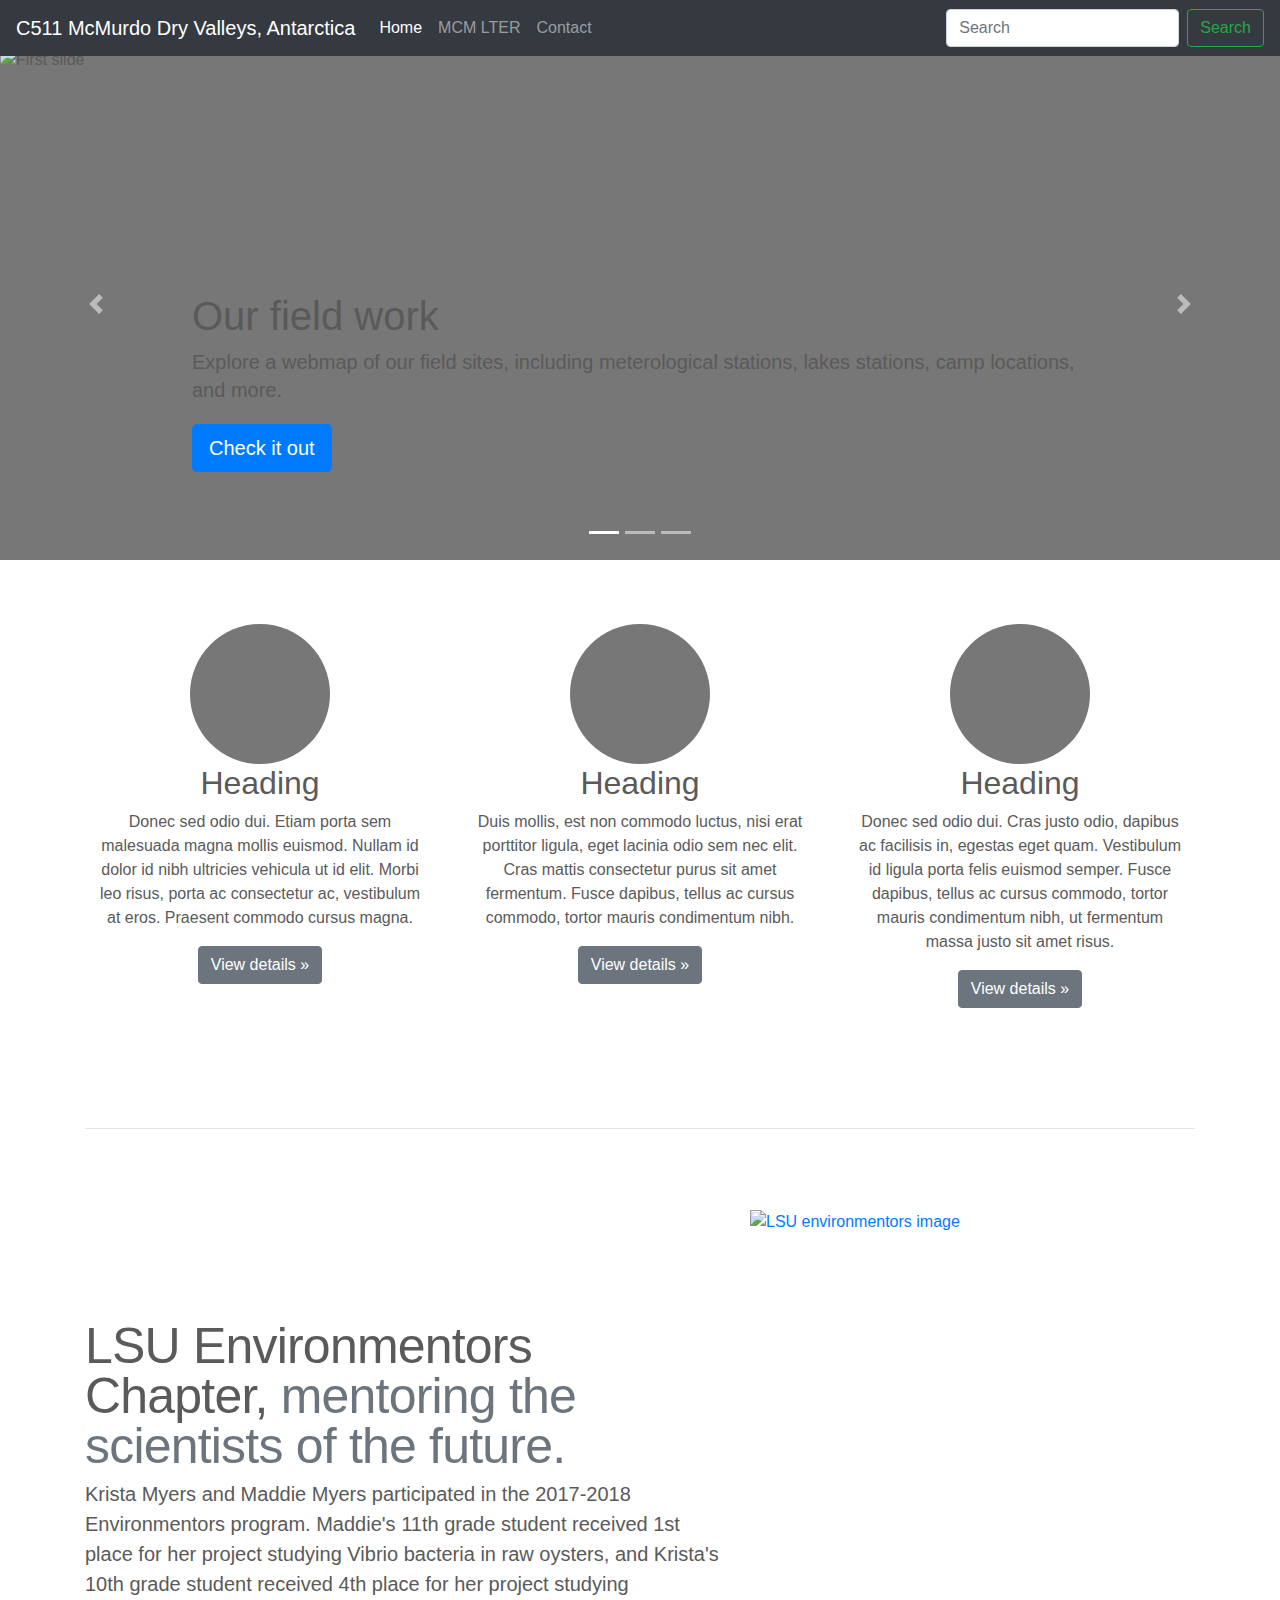
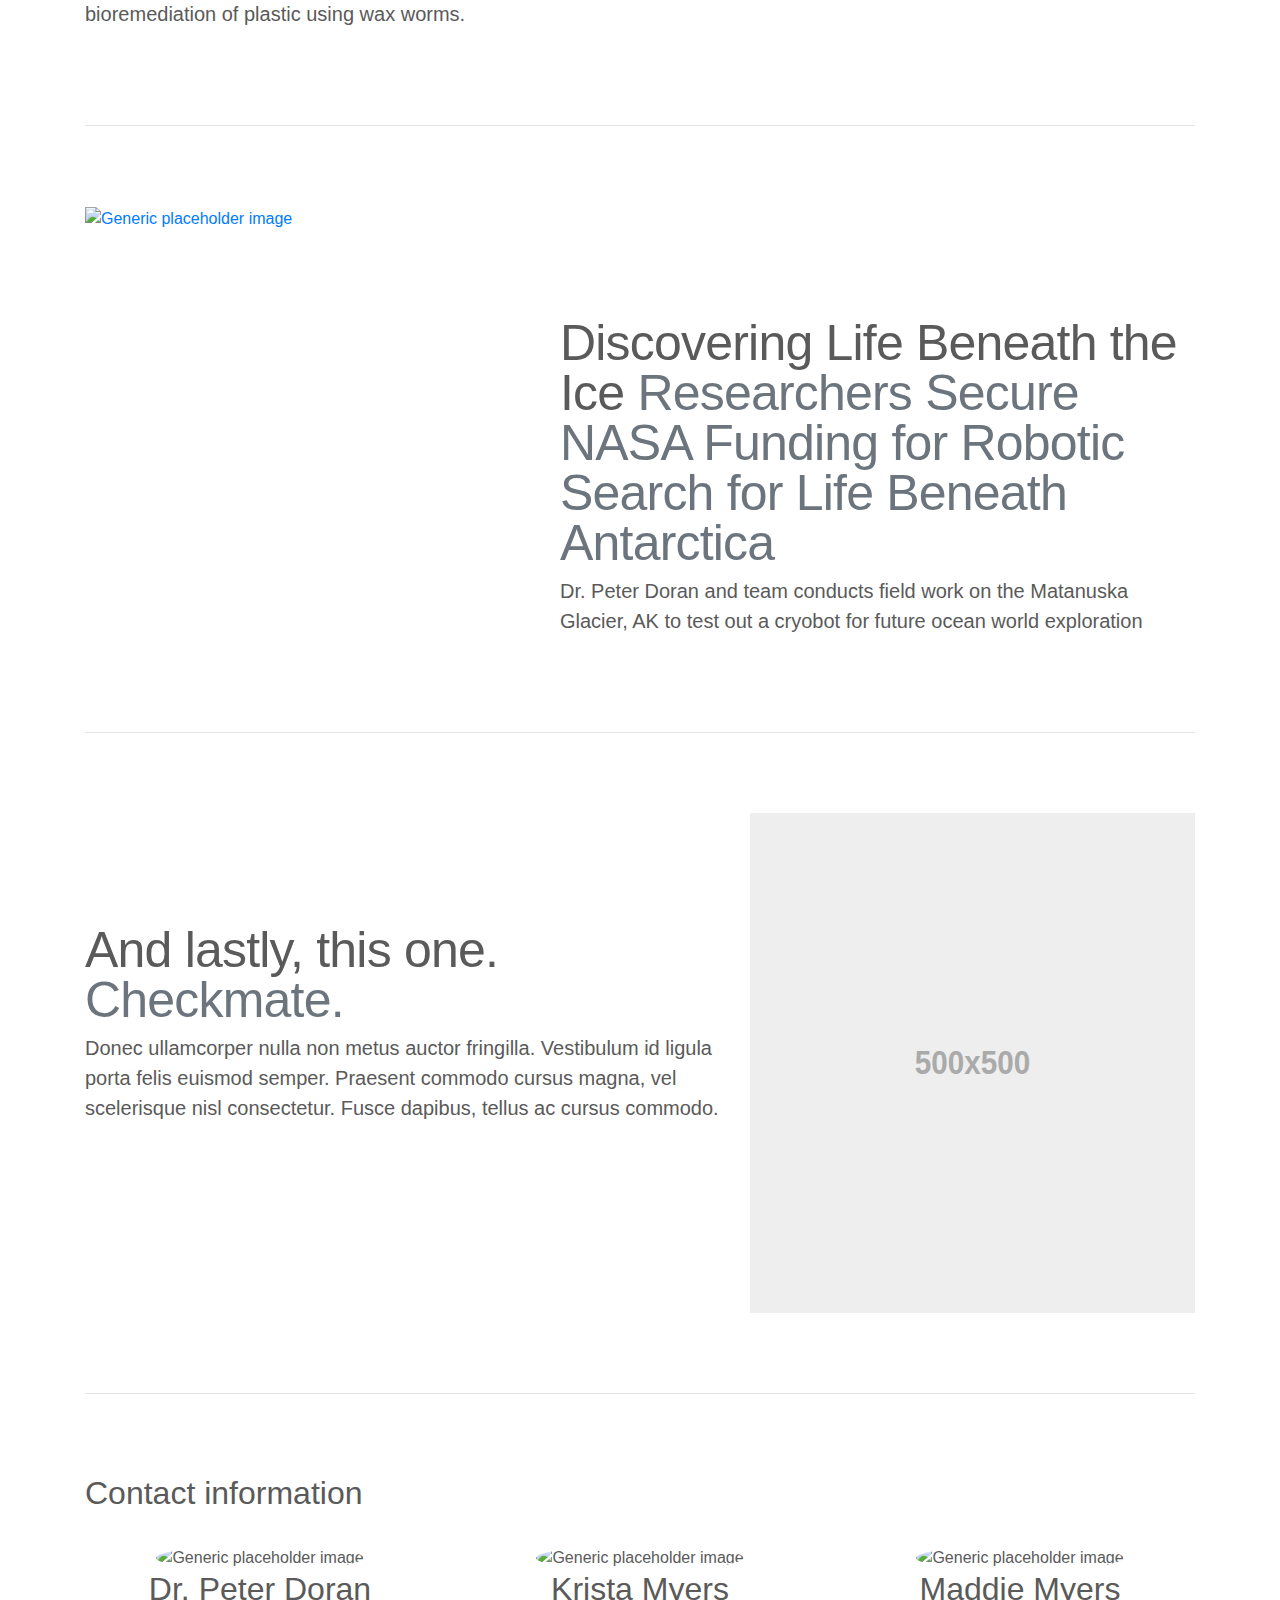
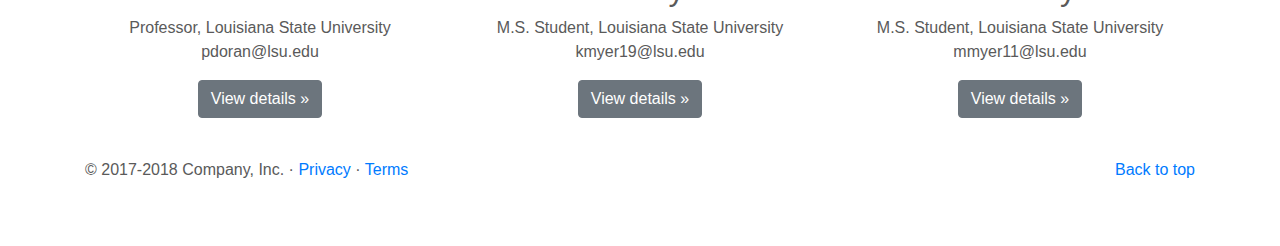
==== C511/index.html @ ae6374f0 "Update" ====
<!doctype html>
<html lang="en">
  <head>
    <meta charset="utf-8">
    <meta name="viewport" content="width=device-width, initial-scale=1, shrink-to-fit=no">
    <meta name="description" content="">
    <meta name="author" content="">



    <title>C511 MCM LTER</title>

    <!-- Bootstrap core CSS -->
    <link href="bootstrap.min.css" rel="stylesheet">

    <!-- Custom styles for this template -->
    <link href="carousel.css" rel="stylesheet">
  </head>
  <body>


    <header>
      <nav class="navbar navbar-expand-md navbar-dark fixed-top bg-dark">
        <a class="navbar-brand" href="#">C511 McMurdo Dry Valleys, Antarctica</a>
        <button class="navbar-toggler" type="button" data-toggle="collapse" data-target="#navbarCollapse" aria-controls="navbarCollapse" aria-expanded="false" aria-label="Toggle navigation">
          <span class="navbar-toggler-icon"></span>
        </button>
        <div class="collapse navbar-collapse" id="navbarCollapse">
          <ul class="navbar-nav mr-auto">
            <li class="nav-item active">
              <a class="nav-link" href="https://kristafmyers.github.io/C511/index.html">Home <span class="sr-only">(current)</span></a>
            </li>
            <li class="nav-item">
              <a class="nav-link" href="https://www.mcmlter.org/">MCM LTER</a>
            </li>
            <li class="nav-item">
              <a class="nav-link" href="#Contact">Contact</a>
            </li>
          </ul>
          <form class="form-inline mt-2 mt-md-0">
            <input class="form-control mr-sm-2" type="text" placeholder="Search" aria-label="Search">
            <button class="btn btn-outline-success my-2 my-sm-0" type="submit">Search</button>
          </form>
        </div>
      </nav>
    </header>

    <main role="main">

      <div id="myCarousel" class="carousel slide" data-ride="carousel">
        <ol class="carousel-indicators">
          <li data-target="#myCarousel" data-slide-to="0" class="active"></li>
          <li data-target="#myCarousel" data-slide-to="1"></li>
          <li data-target="#myCarousel" data-slide-to="2"></li>
        </ol>
        <div class="carousel-inner">
          <div class="carousel-item active">
            <img class="first-slide" src="https://c1.staticflickr.com/1/863/40966883624_79aece34a9_b.jpg" alt="First slide">
            <div class="container">
              <div class="carousel-caption text-left">
                <h1 class="black-text">Our field work</h1>
                <p class="black-text">Explore a webmap of our field sites, including meterological stations, lakes stations, camp locations, and more.</p>
                <p><a class="btn btn-lg btn-primary" href="https://kristafmyers.github.io/C511/webmap.html" role="button">Check it out</a></p>
              </div>
            </div>
          </div>
          <!--<div class="carousel-item">
            <img class="second-slide" src="http://www.lsu.edu/science/news_events/news-events-photos/VALKYRIEFieldTeam__750x490.jpg" alt="Second slide">
            <div class="container">
              <div class="carousel-caption">
                <h1>Discovering Life Beneath the Ice</h1>
                <p>Researchers Secure NASA Funding for Robotic Search for Life Beneath Antarctica</p>
                <p><a class="btn btn-lg btn-primary" href="http://www.lsu.edu/science/news_events/cos-news-events/SPINDLE.php" role="button">Learn more</a></p>
              </div>
            </div>
          </div>-->
          <!--<div class="carousel-item">
            <img class="third-slide" src="[data-uri]" alt="Third slide">
            <div class="container">
              <div class="carousel-caption text-right">
                <h1>One more for good measure.</h1>
                <p>Cras justo odio, dapibus ac facilisis in, egestas eget quam. Donec id elit non mi porta gravida at eget metus. Nullam id dolor id nibh ultricies vehicula ut id elit.</p>
                <p><a class="btn btn-lg btn-primary" href="#" role="button">Browse gallery</a></p>
              </div>
            </div>
          </div>-->
        </div>
        <a class="carousel-control-prev" href="#myCarousel" role="button" data-slide="prev">
          <span class="carousel-control-prev-icon" aria-hidden="true"></span>
          <span class="sr-only">Previous</span>
        </a>
        <a class="carousel-control-next" href="#myCarousel" role="button" data-slide="next">
          <span class="carousel-control-next-icon" aria-hidden="true"></span>
          <span class="sr-only">Next</span>
        </a>
      </div>


      <!-- Marketing messaging and featurettes
      ================================================== -->
      <!-- Wrap the rest of the page in another container to center all the content. -->

      <div class="container marketing">

        <!-- Three columns of text below the carousel -->
        <div class="row">
          <div class="col-lg-4">
            <img class="rounded-circle" src="[data-uri]" alt="Generic placeholder image" width="140" height="140">
            <h2>Heading</h2>
            <p>Donec sed odio dui. Etiam porta sem malesuada magna mollis euismod. Nullam id dolor id nibh ultricies vehicula ut id elit. Morbi leo risus, porta ac consectetur ac, vestibulum at eros. Praesent commodo cursus magna.</p>
            <p><a class="btn btn-secondary" href="#" role="button">View details &raquo;</a></p>
          </div><!-- /.col-lg-4 -->
          <div class="col-lg-4">
            <img class="rounded-circle" src="[data-uri]" alt="Generic placeholder image" width="140" height="140">
            <h2>Heading</h2>
            <p>Duis mollis, est non commodo luctus, nisi erat porttitor ligula, eget lacinia odio sem nec elit. Cras mattis consectetur purus sit amet fermentum. Fusce dapibus, tellus ac cursus commodo, tortor mauris condimentum nibh.</p>
            <p><a class="btn btn-secondary" href="#" role="button">View details &raquo;</a></p>
          </div><!-- /.col-lg-4 -->
          <div class="col-lg-4">
            <img class="rounded-circle" src="[data-uri]" alt="Generic placeholder image" width="140" height="140">
            <h2>Heading</h2>
            <p>Donec sed odio dui. Cras justo odio, dapibus ac facilisis in, egestas eget quam. Vestibulum id ligula porta felis euismod semper. Fusce dapibus, tellus ac cursus commodo, tortor mauris condimentum nibh, ut fermentum massa justo sit amet risus.</p>
            <p><a class="btn btn-secondary" href="#" role="button">View details &raquo;</a></p>
          </div><!-- /.col-lg-4 -->
        </div><!-- /.row -->


        <!-- START THE FEATURETTES -->

        <hr class="featurette-divider">

        <div class="row featurette">
          <div class="col-md-7">
            <h2 class="featurette-heading">LSU Environmentors Chapter, <span class="text-muted">mentoring the scientists of the future.</span></h2>
            <p class="lead">Krista Myers and Maddie Myers participated in the 2017-2018 Environmentors program.  Maddie's 11th grade student received 1st place for her project studying Vibrio bacteria in raw oysters, and Krista's 10th grade student received 4th place for her project studying bioremediation of plastic using wax worms.</p>
          </div>
          <div class="col-md-5">
            <a href="http://environmentors.lsu.edu/">
            <img class="featurette-image img-fluid mx-auto"  src="https://c1.staticflickr.com/1/981/41675767661_27ab93e299.jpg"  alt="LSU environmentors image"></a>
          </div>
        </div>

        <hr class="featurette-divider">

        <div class="row featurette">
          <div class="col-md-7 order-md-2">
            <h2 class="featurette-heading">Discovering Life Beneath the Ice <span class="text-muted">Researchers Secure NASA Funding for Robotic Search for Life Beneath Antarctica</span></h2>
            <p class="lead">Dr. Peter Doran and team conducts field work on the Matanuska Glacier, AK to test out a cryobot for future ocean world exploration</p>
          </div>
          <div class="col-md-5 order-md-1">
            <a href="http://www.lsu.edu/science/news_events/cos-news-events/SPINDLE.php">
            <img class="featurette-image img-fluid mx-auto" src="http://www.lsu.edu/science/news_events/news-events-photos/VALKYRIEFieldTeam__750x490.jpg" alt="Generic placeholder image"></a>
          </div>
        </div>

        <hr class="featurette-divider">

        <div class="row featurette">
          <div class="col-md-7">
            <h2 class="featurette-heading">And lastly, this one. <span class="text-muted">Checkmate.</span></h2>
            <p class="lead">Donec ullamcorper nulla non metus auctor fringilla. Vestibulum id ligula porta felis euismod semper. Praesent commodo cursus magna, vel scelerisque nisl consectetur. Fusce dapibus, tellus ac cursus commodo.</p>
          </div>
          <div class="col-md-5">
            <img class="featurette-image img-fluid mx-auto" data-src="holder.js/500x500/auto" alt="Generic placeholder image">
          </div>
        </div>

        <hr class="featurette-divider">

        <!-- /END THE FEATURETTES -->

<!-- contact info in centered circle format-->
<!-- linked to "Contact" in menu bar-->

      <div id="Contact">
        <h2>Contact information</h2><br>
      </div>

      <div class="row">
        <div class="col-lg-4">
          <img class="rounded-circle" src="https://pbs.twimg.com/profile_images/740181404533678080/R1sA5hxJ.jpg" alt="Generic placeholder image" width="140" height="140">
          <h2>Dr. Peter Doran</h2>
          <p>Professor, Louisiana State University <br>pdoran@lsu.edu</p>
          <p><a class="btn btn-secondary" href="https://www.lsu.edu/science/geology/people/faculty/doran.php" role="button">View details &raquo;</a></p>
        </div><!-- /.col-lg-4 -->
        <div class="col-lg-4">
          <img class="rounded-circle" src="https://www.mcmlter.org/sites/default/files/styles/medium/public/Krista%20Myers.jpg?itok=2DiXS1zj" alt="Generic placeholder image" width="140" height="140">
          <h2>Krista Myers</h2>
          <p>M.S. Student, Louisiana State University <br>kmyer19@lsu.edu</p>
          <p><a class="btn btn-secondary" href="https://www.mcmlter.org/people/krista-myers" role="button">View details &raquo;</a></p>
        </div><!-- /.col-lg-4 -->
        <div class="col-lg-4">
          <img class="rounded-circle" src="https://www.mcmlter.org/sites/default/files/styles/medium/public/maddie-meyers.jpg?itok=KJkSXu7w" alt="Generic placeholder image" width="140" height="140">
          <h2>Maddie Myers</h2>
          <p>M.S. Student, Louisiana State University <br>mmyer11@lsu.edu</p>
          <p><a class="btn btn-secondary" href="https://www.mcmlter.org/people/maddie-meyers" role="button">View details &raquo;</a></p>
        </div><!-- /.col-lg-4 -->
      </div><!-- /.row -->

  </div><!-- /.container -->



      <!-- FOOTER -->
      <footer class="container">
        <p class="float-right"><a href="#">Back to top</a></p>
        <p>&copy; 2017-2018 Company, Inc. &middot; <a href="#">Privacy</a> &middot; <a href="#">Terms</a></p>
      </footer>
    </main>

    <!-- Bootstrap core JavaScript
    ================================================== -->
    <!-- Placed at the end of the document so the pages load faster -->
    <script src="https://code.jquery.com/jquery-3.2.1.slim.min.js" integrity="sha384-KJ3o2DKtIkvYIK3UENzmM7KCkRr/rE9/Qpg6aAZGJwFDMVNA/GpGFF93hXpG5KkN" crossorigin="anonymous"></script>
    <script>window.jQuery || document.write('<script src="../../../../assets/js/vendor/jquery-slim.min.js"><\/script>')</script>
    <script src="popper.min.js"></script>
    <script src="bootstrap.min.js"></script>
    <!-- Just to make our placeholder images work. Don't actually copy the next line! -->
    <script src="holder.min.js"></script>
  </body>
</html>
---- C511/carousel.css ----
/* GLOBAL STYLES
-------------------------------------------------- */
/* Padding below the footer and lighter body text */

body {
  padding-top: 3rem;
  padding-bottom: 3rem;
  color: #5a5a5a;
}


/* CUSTOMIZE THE CAROUSEL
-------------------------------------------------- */

/* Carousel base class */
.carousel {
  margin-bottom: 4rem;
}
/* Since positioning the image, we need to help out the caption */
.carousel-caption {
  bottom: 3rem;
  z-index: 10;
}

/* Declare heights because of positioning of img element */
.carousel-item {
  height: 32rem;
  background-color: #777;
}
.carousel-item > img {
  position: absolute;
  top: 0;
  left: 0;
  min-width: 100%;
  height: 32rem;
}


/* MARKETING CONTENT
-------------------------------------------------- */

/* Center align the text within the three columns below the carousel */
.marketing .col-lg-4 {
  margin-bottom: 1.5rem;
  text-align: center;
}
.marketing h2 {
  font-weight: 400;
}
.marketing .col-lg-4 p {
  margin-right: .75rem;
  margin-left: .75rem;
}


/* Featurettes
------------------------- */

.featurette-divider {
  margin: 5rem 0; /* Space out the Bootstrap <hr> more */
}

/* Thin out the marketing headings */
.featurette-heading {
  font-weight: 300;
  line-height: 1;
  letter-spacing: -.05rem;
}


/* RESPONSIVE CSS
-------------------------------------------------- */

@media (min-width: 40em) {
  /* Bump up size of carousel content */
  .carousel-caption p {
    margin-bottom: 1.25rem;
    font-size: 1.25rem;
    line-height: 1.4;
  }

  .featurette-heading {
    font-size: 50px;
  }
}

@media (min-width: 62em) {
  .featurette-heading {
    margin-top: 7rem;
  }
}


.black-text
{
  color: #5a5a5a
}
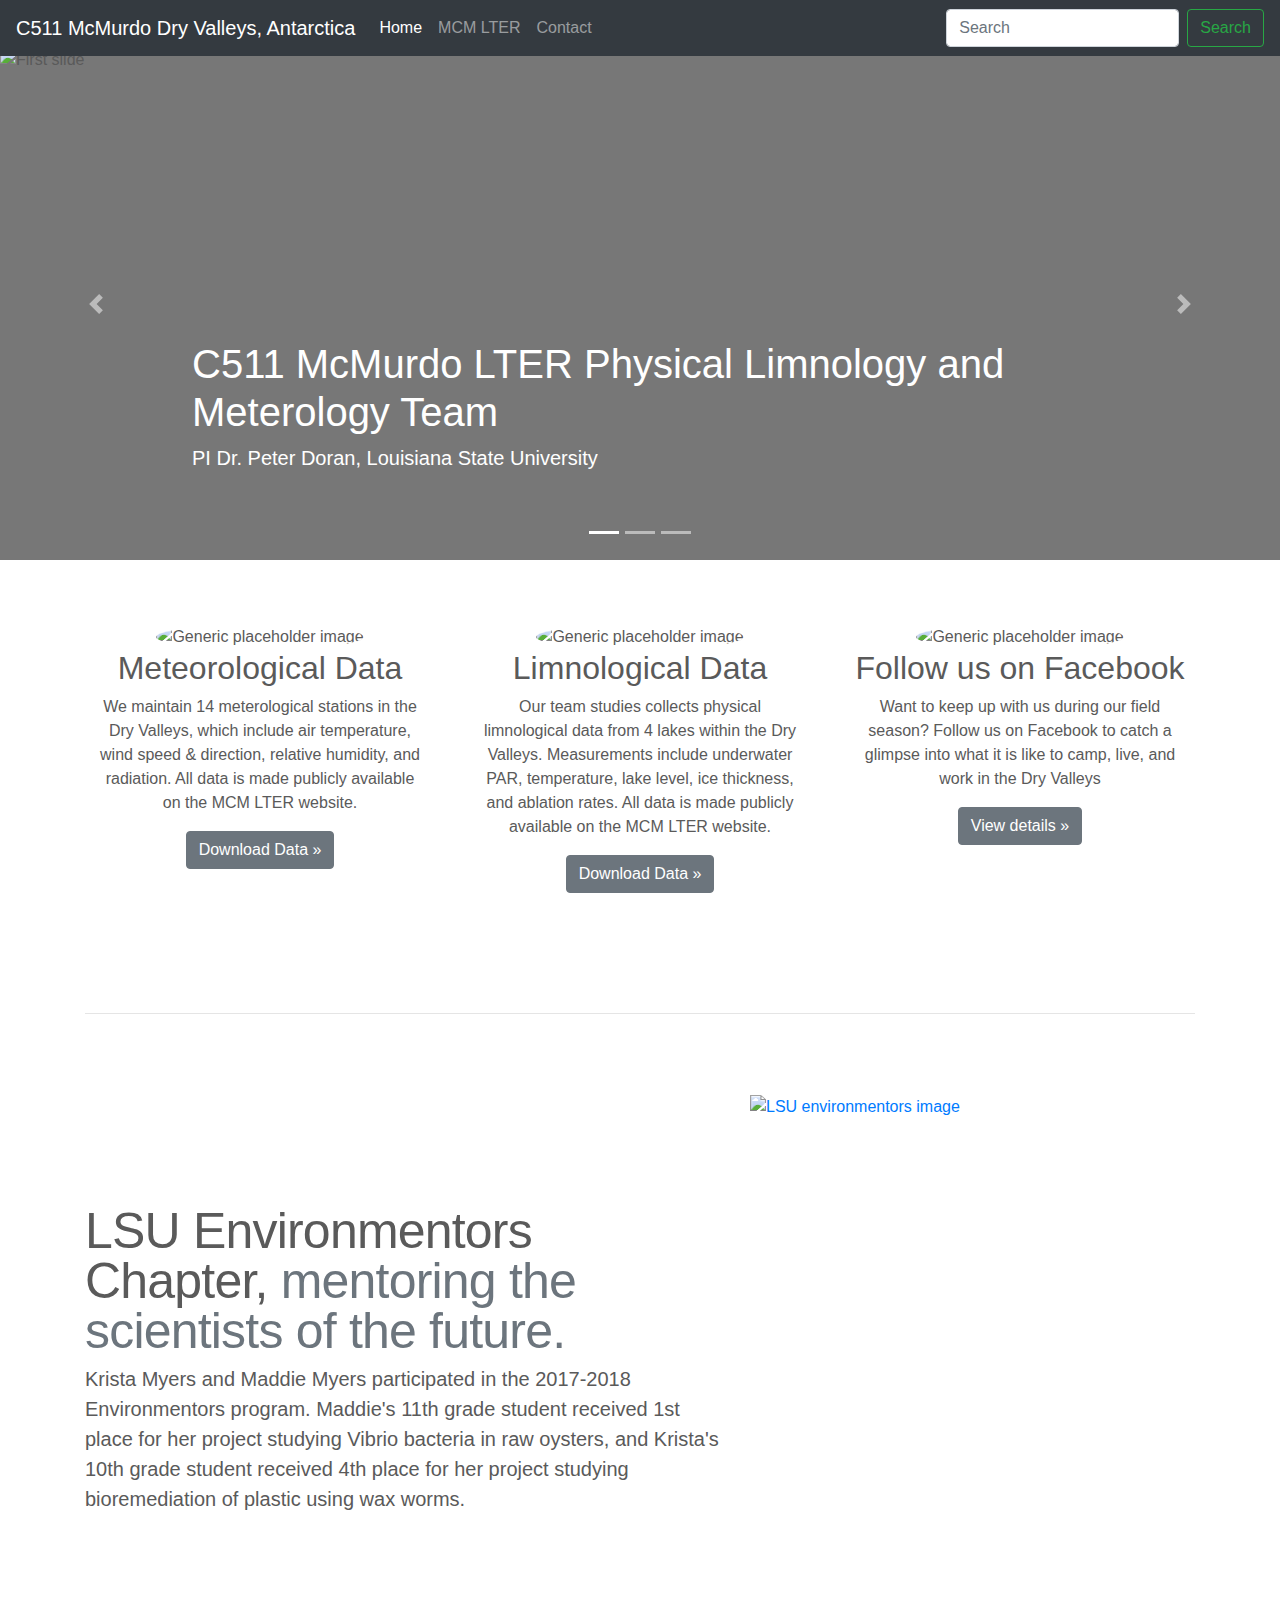
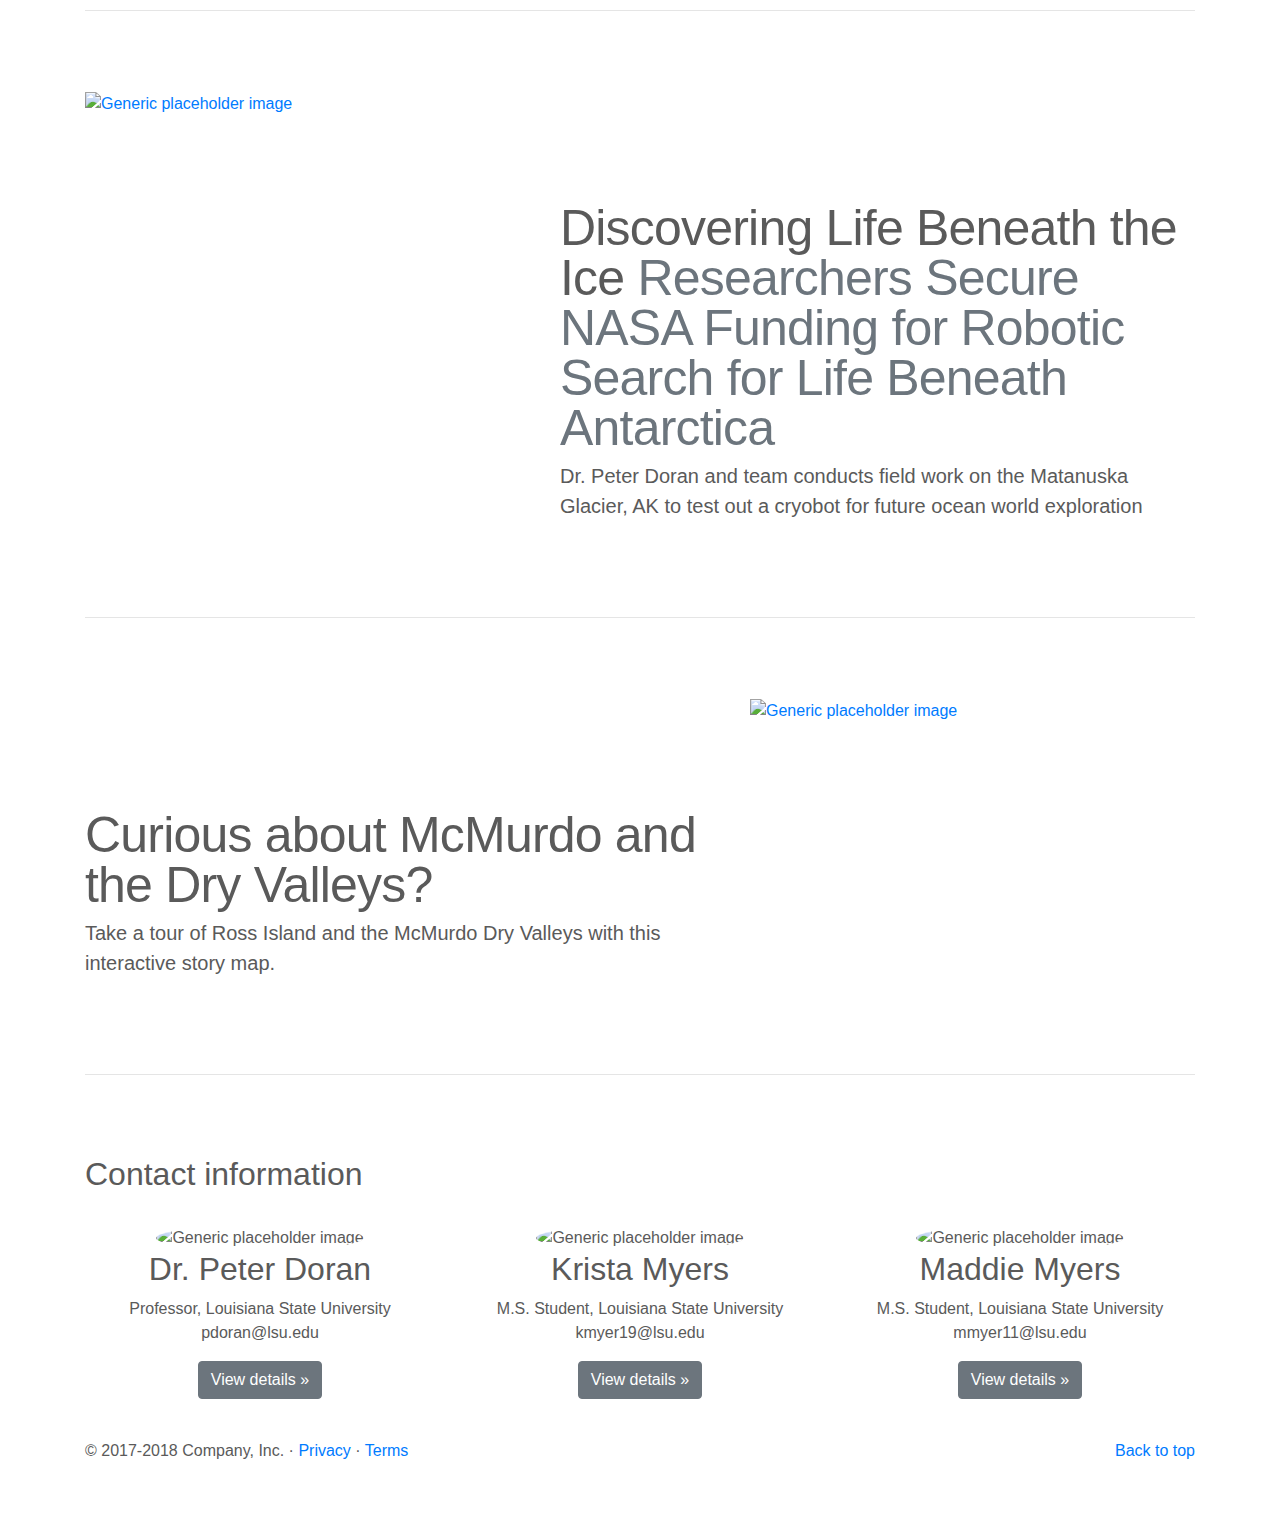
==== commit f562cd7c: "Updates" ====
--- a/C511/index.html
+++ b/C511/index.html
@@ -55,25 +55,26 @@
         </ol>
         <div class="carousel-inner">
           <div class="carousel-item active">
-            <img class="first-slide" src="https://c1.staticflickr.com/1/863/40966883624_79aece34a9_b.jpg" alt="First slide">
+            <img class="first-slide" src="https://scontent-dfw5-1.xx.fbcdn.net/v/t31.0-8/22538702_348726705555173_7668016034576552200_o.jpg?_nc_cat=0&oh=abe62ceaa26c20c0beee5c9931f1097a&oe=5B98C976" alt="First slide">
             <div class="container">
               <div class="carousel-caption text-left">
-                <h1 class="black-text">Our field work</h1>
-                <p class="black-text">Explore a webmap of our field sites, including meterological stations, lakes stations, camp locations, and more.</p>
+                <h1>C511 McMurdo LTER Physical Limnology and Meterology Team</h1>
+                <p>PI Dr. Peter Doran, Louisiana State University</p>
+              </div>
+            </div>
+          </div>
+
+
+          <div class="carousel-item">
+            <img class="second-slide" src="https://c1.staticflickr.com/1/863/40966883624_79aece34a9_b.jpg" alt="Second slide">
+            <div class="container">
+              <div class="carousel-caption text-right">
+                <h1 class="black-text">Where we work</h1>
+                <p class="black-text">Explore a webmap of our field sites,<br> including meterological stations, lakes stations, <br>camp locations, and more.</p>
                 <p><a class="btn btn-lg btn-primary" href="https://kristafmyers.github.io/C511/webmap.html" role="button">Check it out</a></p>
               </div>
             </div>
           </div>
-          <!--<div class="carousel-item">
-            <img class="second-slide" src="http://www.lsu.edu/science/news_events/news-events-photos/VALKYRIEFieldTeam__750x490.jpg" alt="Second slide">
-            <div class="container">
-              <div class="carousel-caption">
-                <h1>Discovering Life Beneath the Ice</h1>
-                <p>Researchers Secure NASA Funding for Robotic Search for Life Beneath Antarctica</p>
-                <p><a class="btn btn-lg btn-primary" href="http://www.lsu.edu/science/news_events/cos-news-events/SPINDLE.php" role="button">Learn more</a></p>
-              </div>
-            </div>
-          </div>-->
           <!--<div class="carousel-item">
             <img class="third-slide" src="[data-uri]" alt="Third slide">
             <div class="container">
@@ -105,22 +106,22 @@
         <!-- Three columns of text below the carousel -->
         <div class="row">
           <div class="col-lg-4">
-            <img class="rounded-circle" src="[data-uri]" alt="Generic placeholder image" width="140" height="140">
-            <h2>Heading</h2>
-            <p>Donec sed odio dui. Etiam porta sem malesuada magna mollis euismod. Nullam id dolor id nibh ultricies vehicula ut id elit. Morbi leo risus, porta ac consectetur ac, vestibulum at eros. Praesent commodo cursus magna.</p>
-            <p><a class="btn btn-secondary" href="#" role="button">View details &raquo;</a></p>
+            <img class="rounded-circle" src="https://c1.staticflickr.com/1/974/26810442777_9bed0a320f_b.jpg" alt="Generic placeholder image" width="140" height="140">
+            <h2>Meteorological Data</h2>
+            <p>We maintain 14 meterological stations in the Dry Valleys, which include air temperature, wind speed & direction, relative humidity, and radiation. All data is made publicly available on the MCM LTER website.</p>
+            <p><a class="btn btn-secondary" href="https://www.mcmlter.org/meteorology-data-sets" role="button">Download Data &raquo;</a></p>
           </div><!-- /.col-lg-4 -->
           <div class="col-lg-4">
-            <img class="rounded-circle" src="[data-uri]" alt="Generic placeholder image" width="140" height="140">
-            <h2>Heading</h2>
-            <p>Duis mollis, est non commodo luctus, nisi erat porttitor ligula, eget lacinia odio sem nec elit. Cras mattis consectetur purus sit amet fermentum. Fusce dapibus, tellus ac cursus commodo, tortor mauris condimentum nibh.</p>
-            <p><a class="btn btn-secondary" href="#" role="button">View details &raquo;</a></p>
+            <img class="rounded-circle" src="http://ls.wisc.edu/assets/misc/HilaryDugan_1000.jpg" alt="Generic placeholder image" width="140" height="140">
+            <h2>Limnological Data</h2>
+            <p>Our team studies collects physical limnological data from 4 lakes within the Dry Valleys.  Measurements include underwater PAR, temperature, lake level, ice thickness, and ablation rates. All data is made publicly available on the MCM LTER website.</p>
+            <p><a class="btn btn-secondary" href="https://www.mcmlter.org/limnological-data" role="button">Download Data &raquo;</a></p>
           </div><!-- /.col-lg-4 -->
           <div class="col-lg-4">
-            <img class="rounded-circle" src="[data-uri]" alt="Generic placeholder image" width="140" height="140">
-            <h2>Heading</h2>
-            <p>Donec sed odio dui. Cras justo odio, dapibus ac facilisis in, egestas eget quam. Vestibulum id ligula porta felis euismod semper. Fusce dapibus, tellus ac cursus commodo, tortor mauris condimentum nibh, ut fermentum massa justo sit amet risus.</p>
-            <p><a class="btn btn-secondary" href="#" role="button">View details &raquo;</a></p>
+            <img class="rounded-circle" src="https://scontent-dfw5-1.xx.fbcdn.net/v/t1.0-9/22528271_348727228888454_1651229076817397301_n.jpg?_nc_cat=0&oh=c811aa3141d41d3ae41a89747777c8d4&oe=5B6BD1F9" alt="Generic placeholder image" width="140" height="140">
+            <h2>Follow us on Facebook</h2>
+            <p>Want to keep up with us during our field season?  Follow us on Facebook to catch a glimpse into what it is like to camp, live, and work in the Dry Valleys</p>
+            <p><a class="btn btn-secondary" href="https://www.facebook.com/pg/iceenthusiasts/photos/?ref=page_internal" role="button">View details &raquo;</a></p>
           </div><!-- /.col-lg-4 -->
         </div><!-- /.row -->
 
@@ -157,11 +158,12 @@
 
         <div class="row featurette">
           <div class="col-md-7">
-            <h2 class="featurette-heading">And lastly, this one. <span class="text-muted">Checkmate.</span></h2>
-            <p class="lead">Donec ullamcorper nulla non metus auctor fringilla. Vestibulum id ligula porta felis euismod semper. Praesent commodo cursus magna, vel scelerisque nisl consectetur. Fusce dapibus, tellus ac cursus commodo.</p>
+            <h2 class="featurette-heading">Curious about McMurdo and the Dry Valleys?</h2>
+            <p class="lead">Take a tour of Ross Island and the McMurdo Dry Valleys with this interactive story map.</p>
           </div>
           <div class="col-md-5">
-            <img class="featurette-image img-fluid mx-auto" data-src="holder.js/500x500/auto" alt="Generic placeholder image">
+            <a href="https://www.arcgis.com/apps/MapTour/index.html?appid=32357dc8934040dc90b8581adcafa21a">
+            <img class="featurette-image img-fluid mx-auto" src="https://c1.staticflickr.com/5/4607/25136974217_94188cc529_b.jpg" alt="Generic placeholder image"></a>
           </div>
         </div>
 
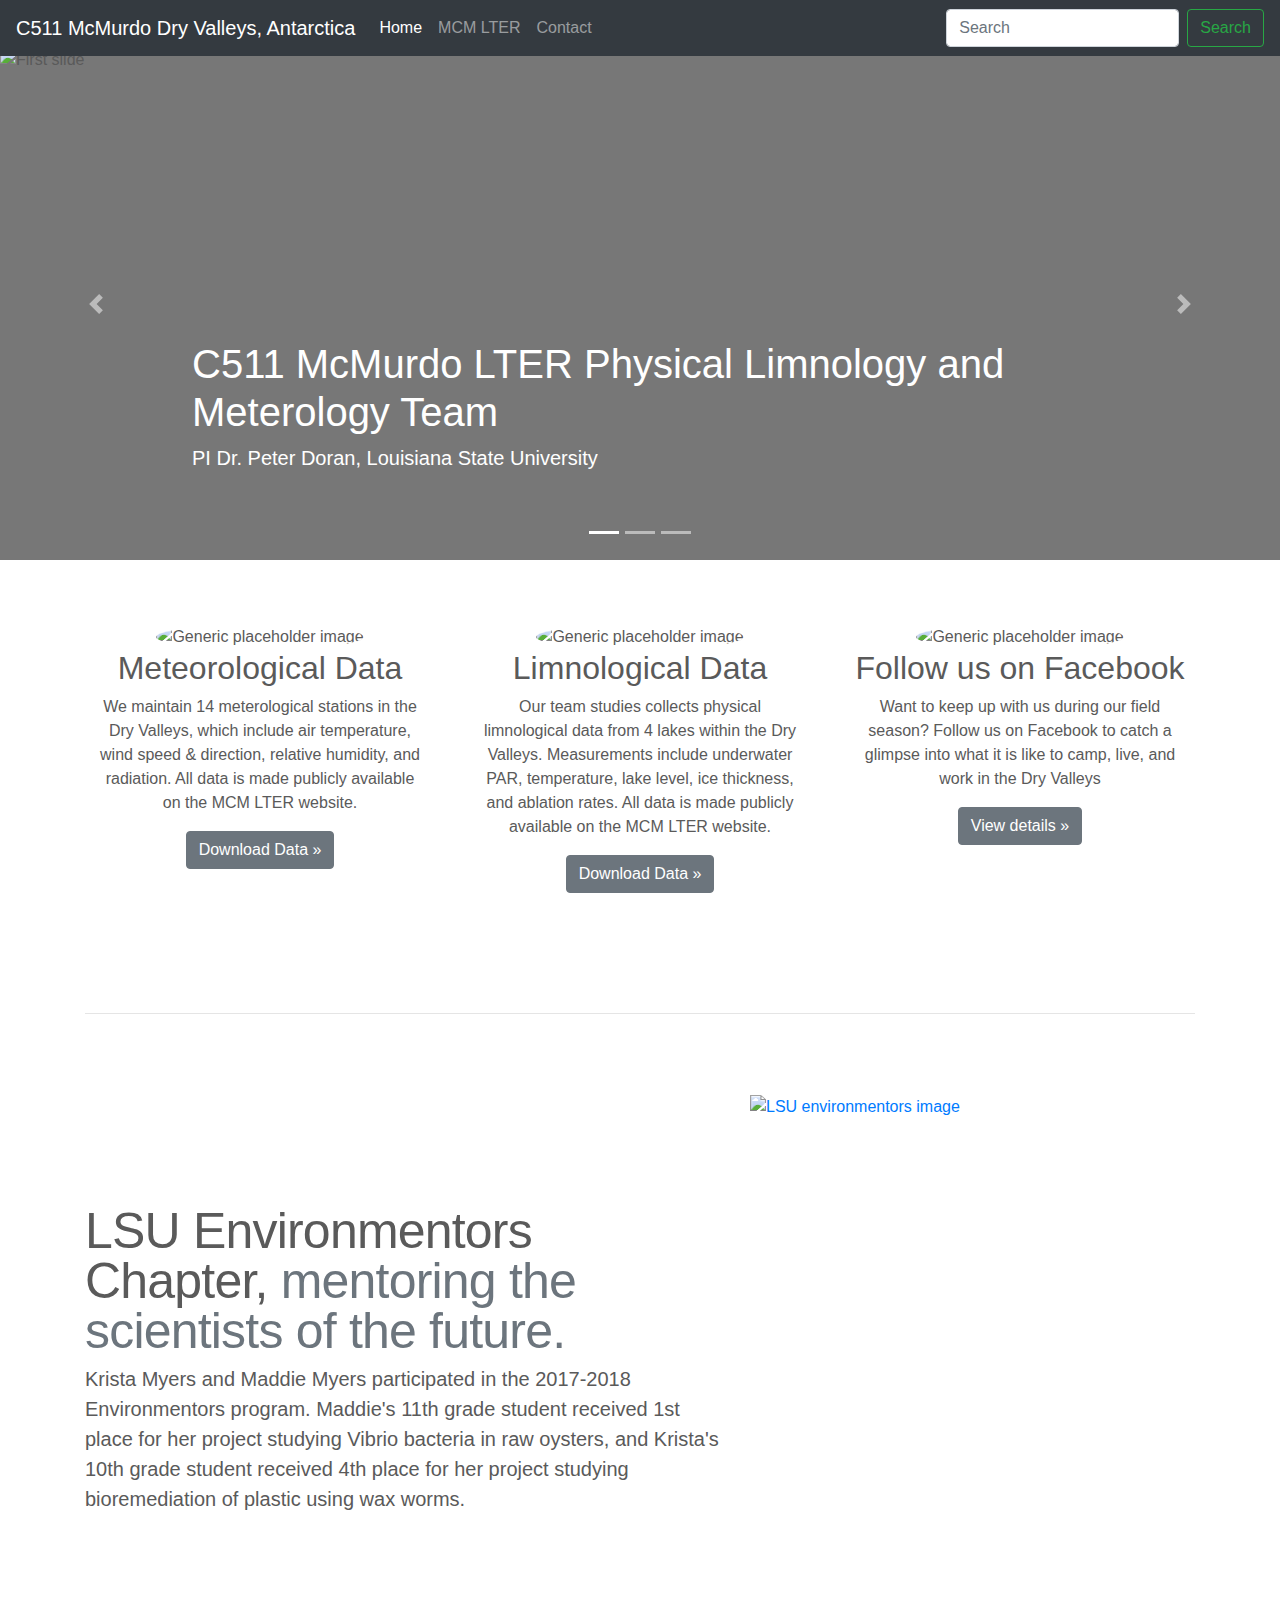
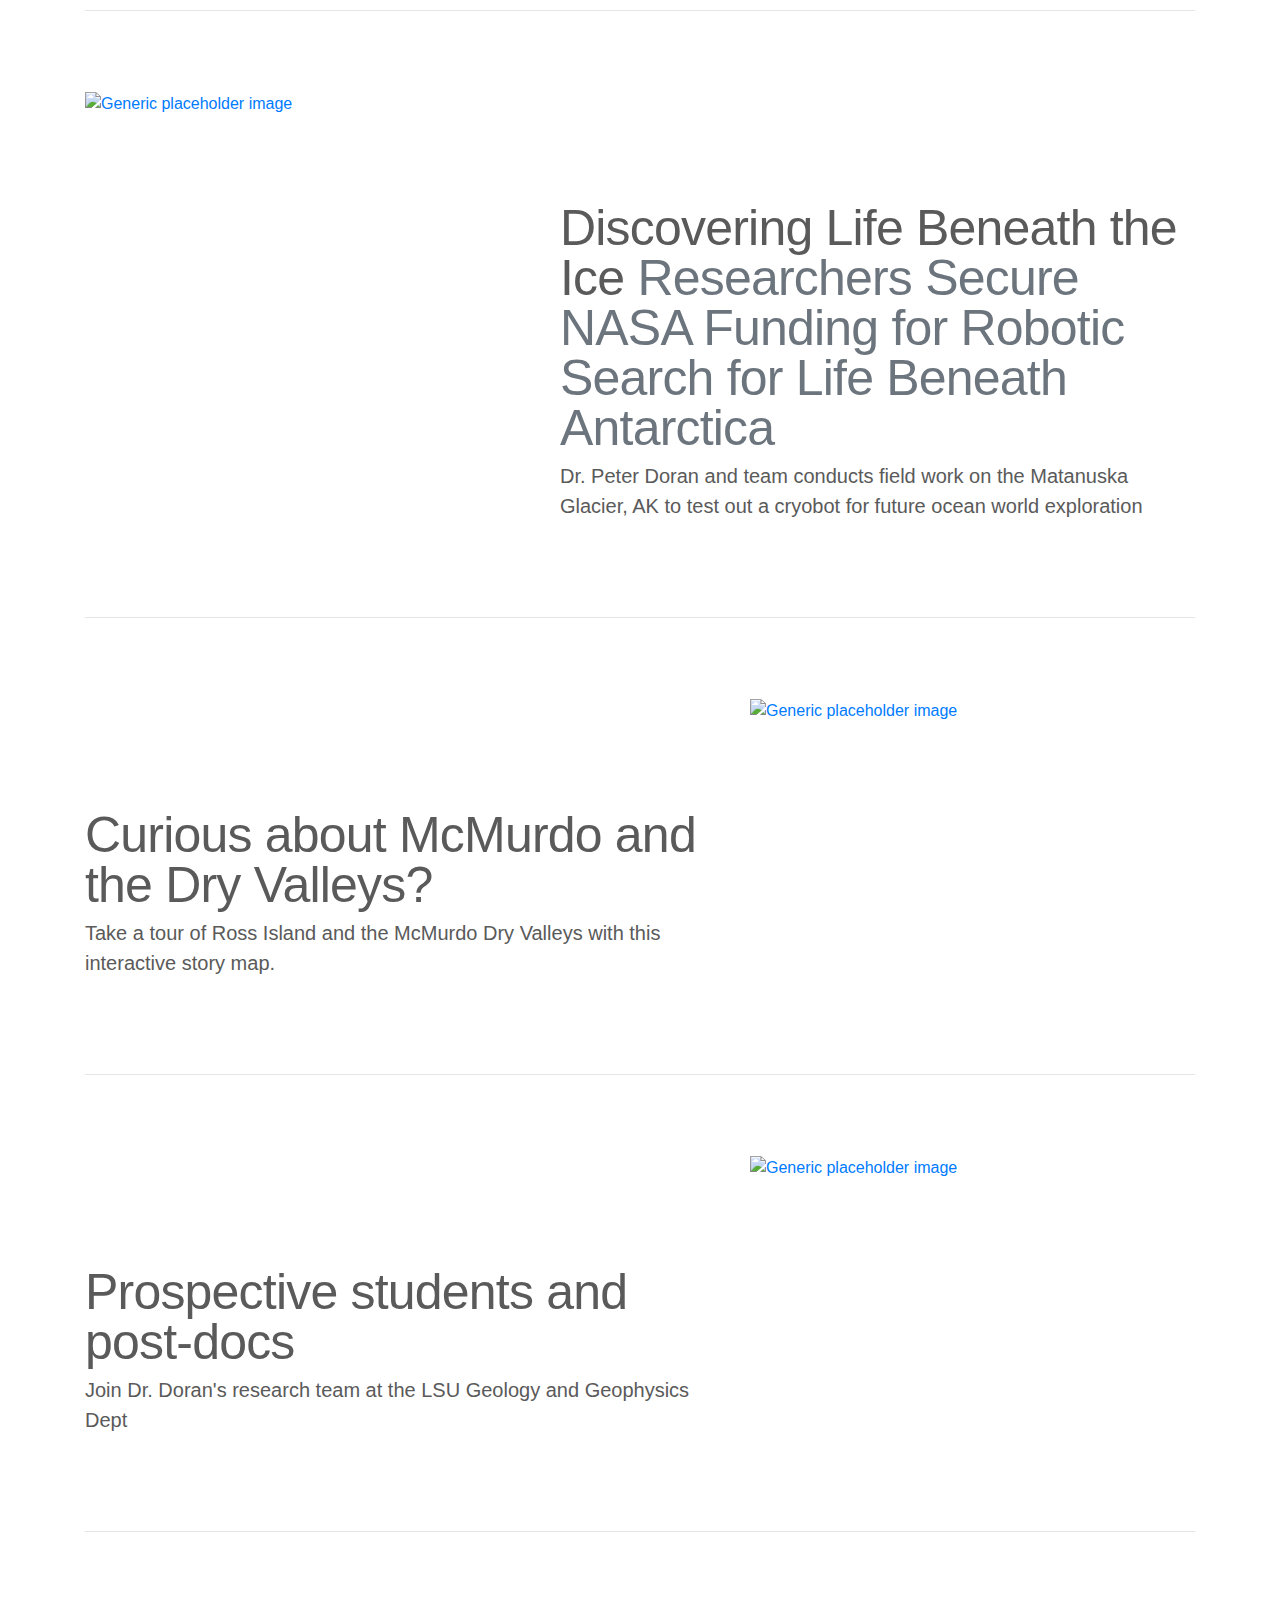
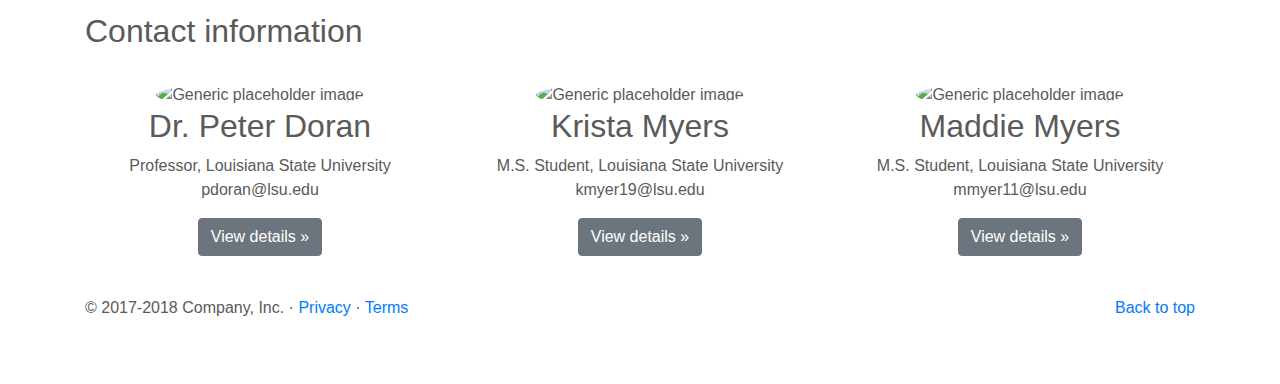
==== commit 101c441d: "Updates" ====
--- a/C511/index.html
+++ b/C511/index.html
@@ -169,6 +169,19 @@
 
         <hr class="featurette-divider">
 
+        <div class="row featurette">
+          <div class="col-md-7">
+            <h2 class="featurette-heading">Prospective students and post-docs</h2>
+            <p class="lead">Join Dr. Doran's research team at the LSU Geology and Geophysics Dept</p>
+          </div>
+          <div class="col-md-5">
+            <a href="http://www.lsu.edu/science/geology/">
+            <img class="featurette-image img-fluid mx-auto" src="https://s3-us-west-2.amazonaws.com/asset.plexuss.com/college/overview_images/1586_louisiana_state_university_and_agricultural_mechanic_college_03.jpg" alt="Generic placeholder image"></a>
+          </div>
+        </div>
+
+        <hr class="featurette-divider">
+
         <!-- /END THE FEATURETTES -->
 
 <!-- contact info in centered circle format-->
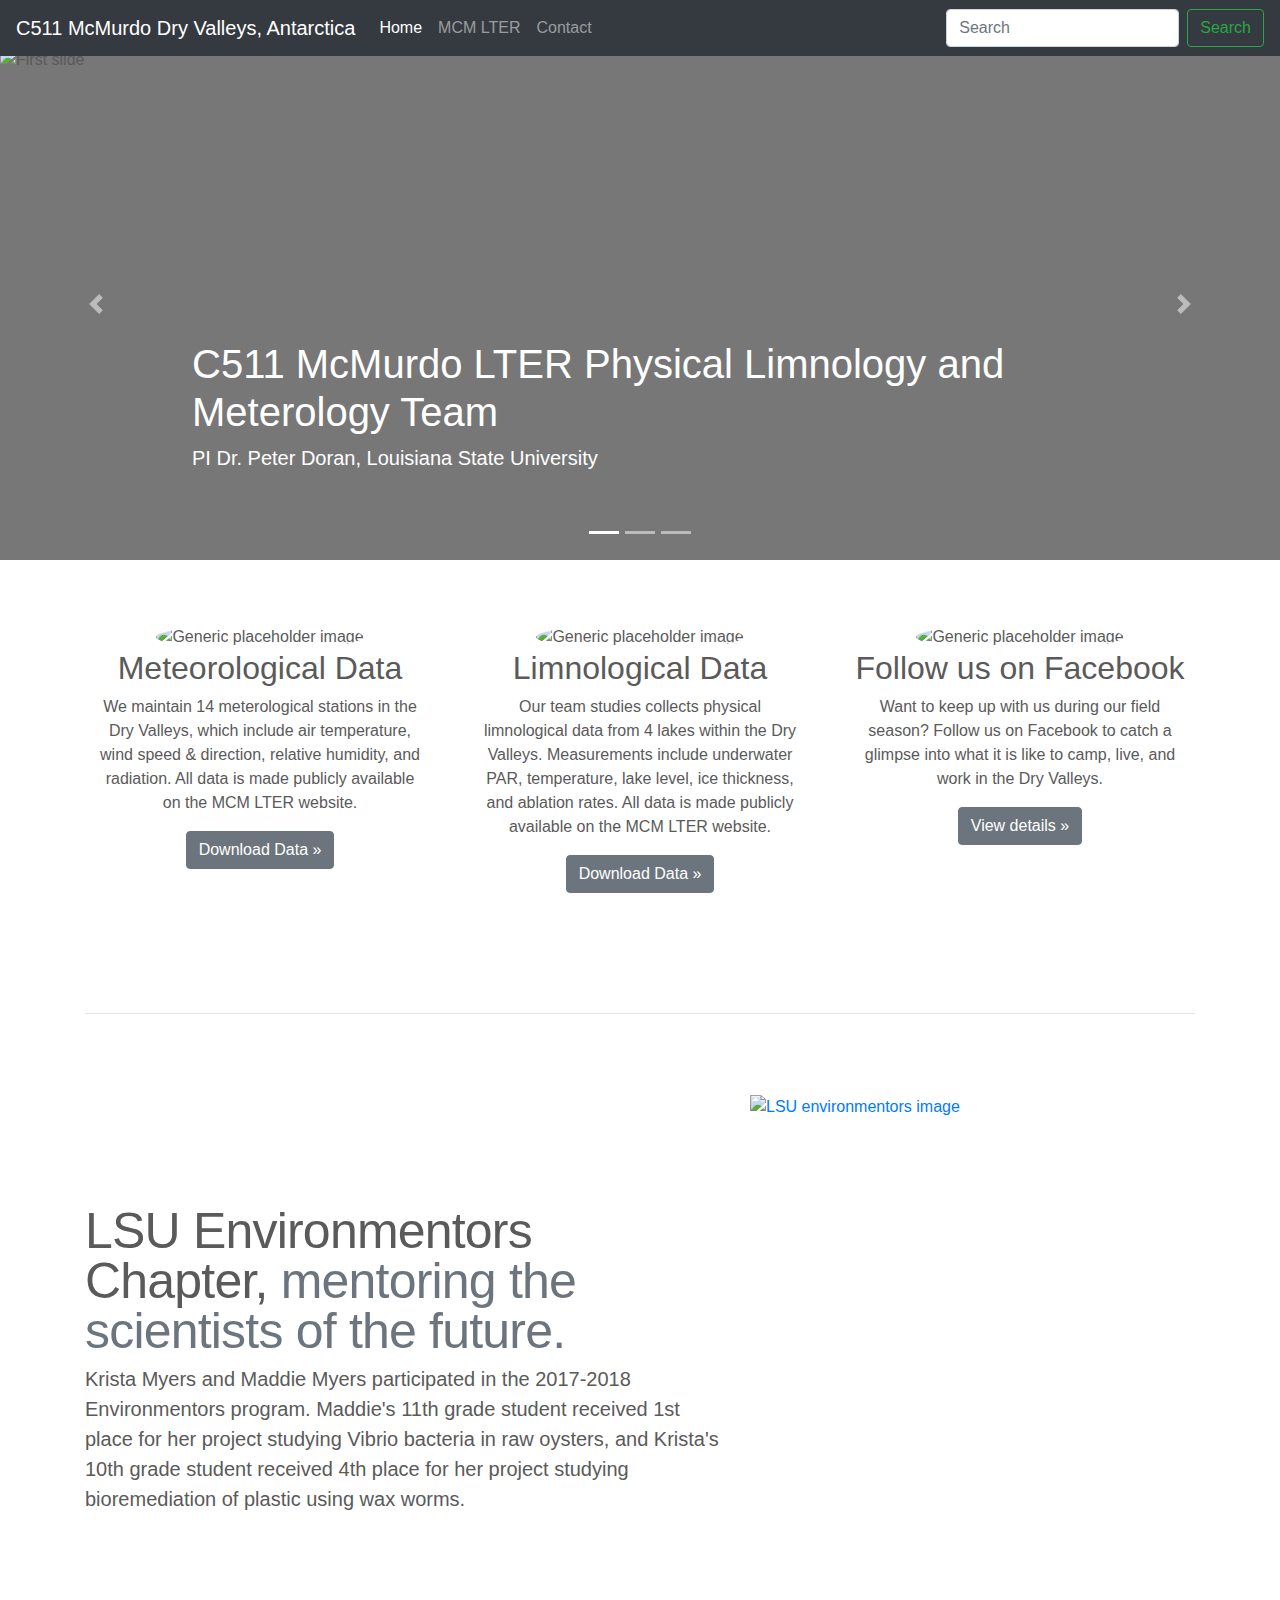
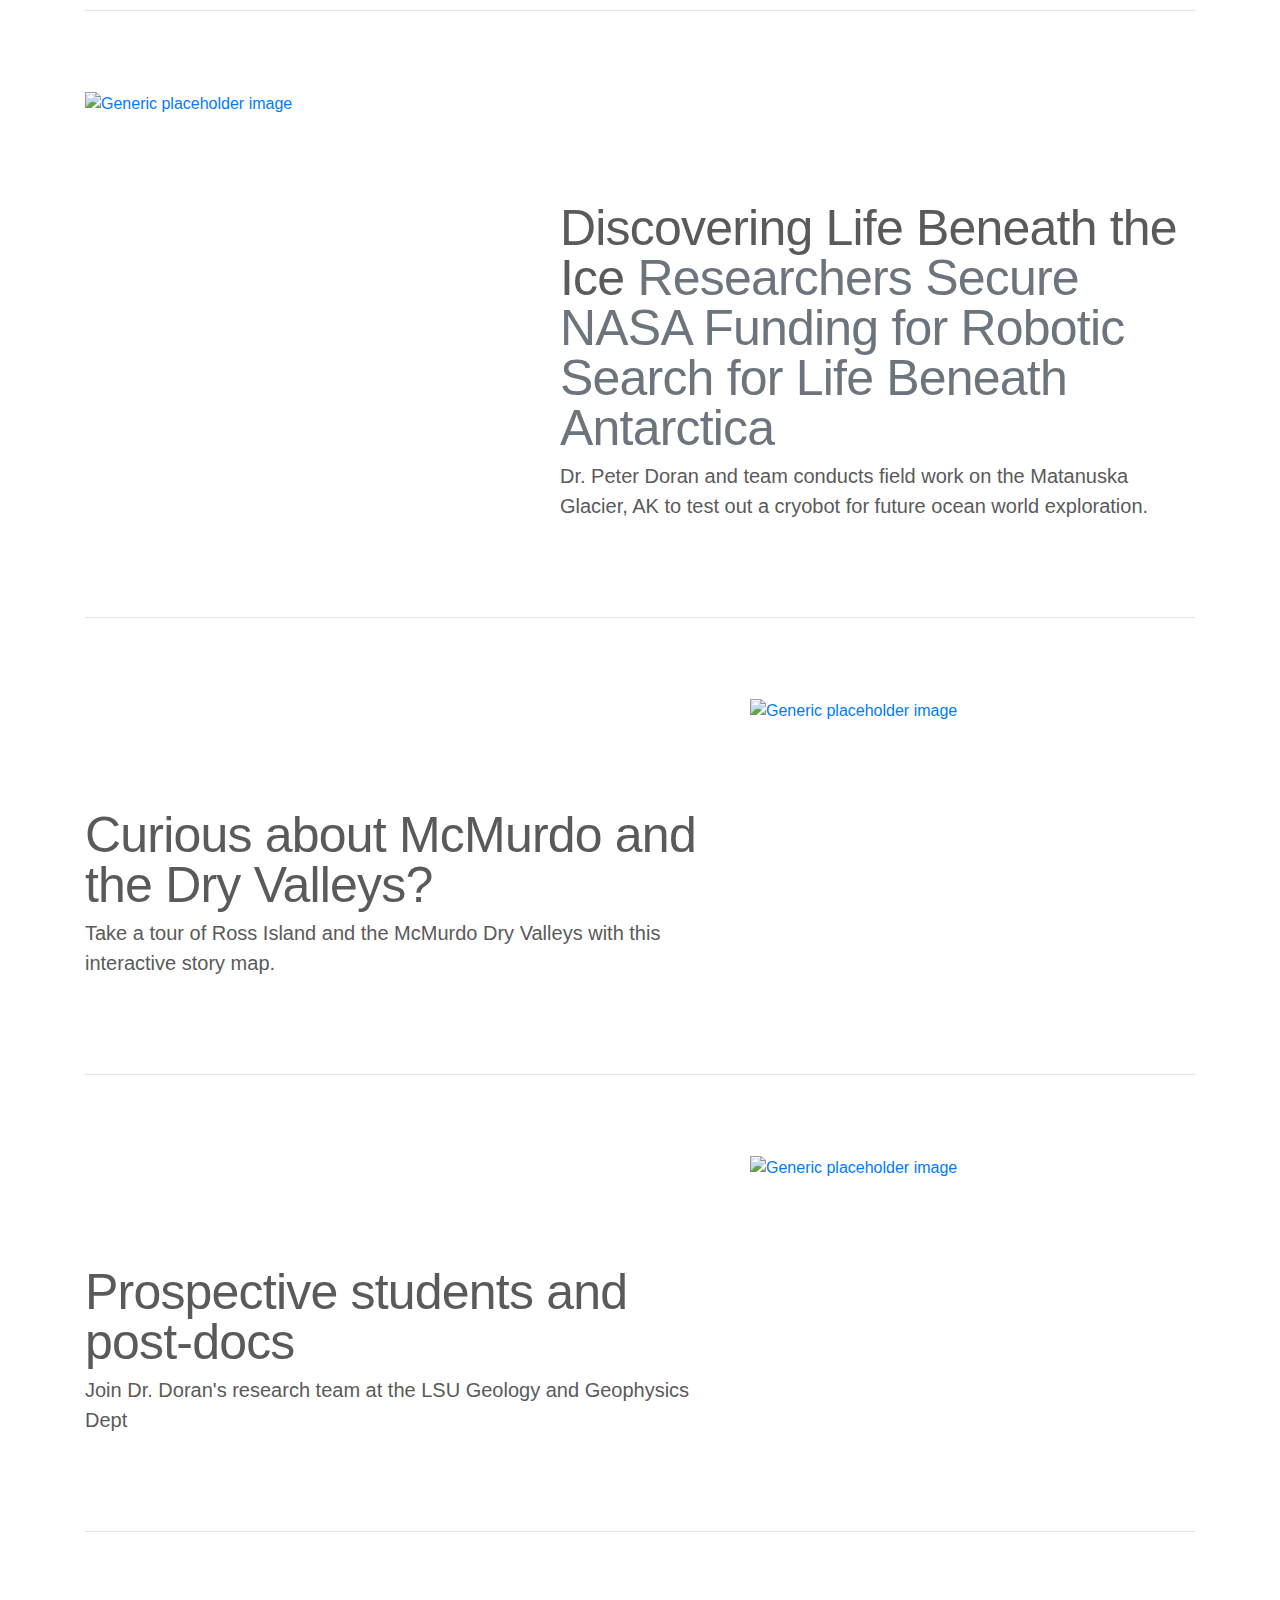
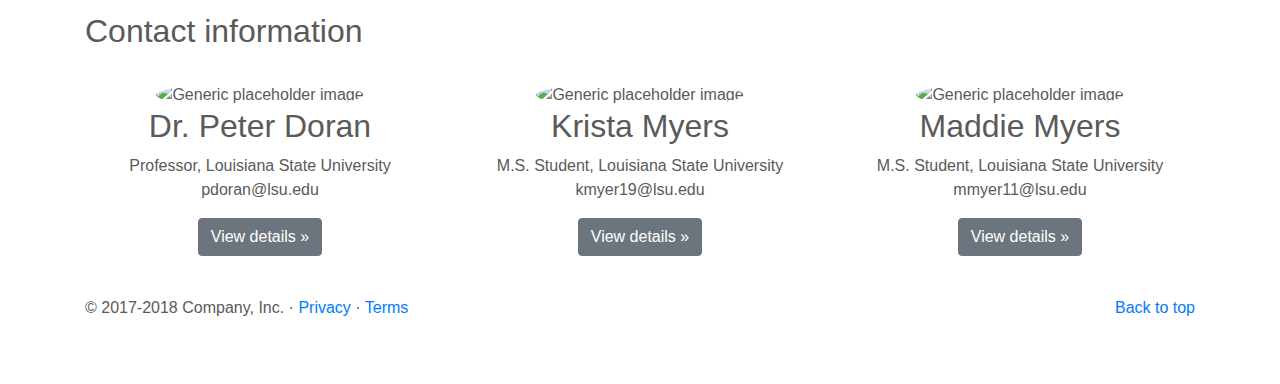
==== commit 9f96d184: "updates" ====
--- a/C511/index.html
+++ b/C511/index.html
@@ -120,7 +120,7 @@
           <div class="col-lg-4">
             <img class="rounded-circle" src="https://scontent-dfw5-1.xx.fbcdn.net/v/t1.0-9/22528271_348727228888454_1651229076817397301_n.jpg?_nc_cat=0&oh=c811aa3141d41d3ae41a89747777c8d4&oe=5B6BD1F9" alt="Generic placeholder image" width="140" height="140">
             <h2>Follow us on Facebook</h2>
-            <p>Want to keep up with us during our field season?  Follow us on Facebook to catch a glimpse into what it is like to camp, live, and work in the Dry Valleys</p>
+            <p>Want to keep up with us during our field season?  Follow us on Facebook to catch a glimpse into what it is like to camp, live, and work in the Dry Valleys.</p>
             <p><a class="btn btn-secondary" href="https://www.facebook.com/pg/iceenthusiasts/photos/?ref=page_internal" role="button">View details &raquo;</a></p>
           </div><!-- /.col-lg-4 -->
         </div><!-- /.row -->
@@ -146,7 +146,7 @@
         <div class="row featurette">
           <div class="col-md-7 order-md-2">
             <h2 class="featurette-heading">Discovering Life Beneath the Ice <span class="text-muted">Researchers Secure NASA Funding for Robotic Search for Life Beneath Antarctica</span></h2>
-            <p class="lead">Dr. Peter Doran and team conducts field work on the Matanuska Glacier, AK to test out a cryobot for future ocean world exploration</p>
+            <p class="lead">Dr. Peter Doran and team conducts field work on the Matanuska Glacier, AK to test out a cryobot for future ocean world exploration.</p>
           </div>
           <div class="col-md-5 order-md-1">
             <a href="http://www.lsu.edu/science/news_events/cos-news-events/SPINDLE.php">
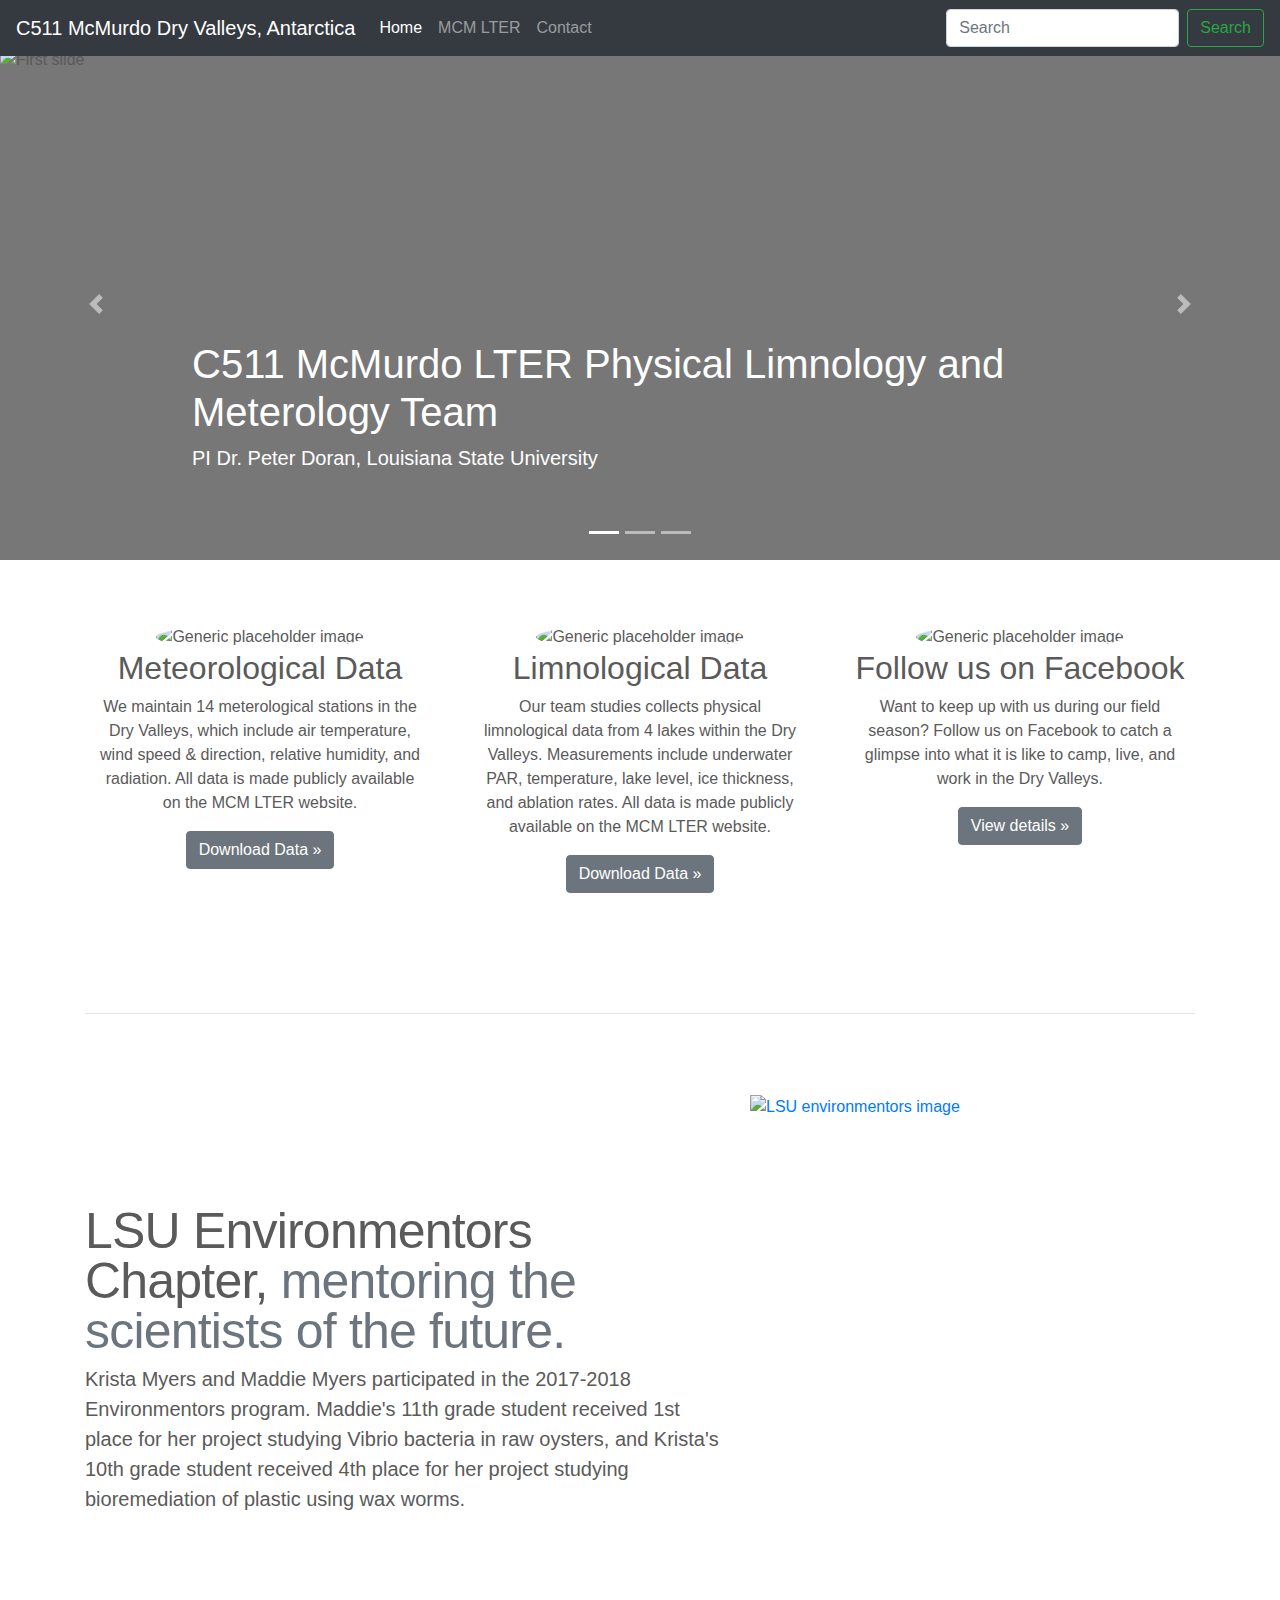
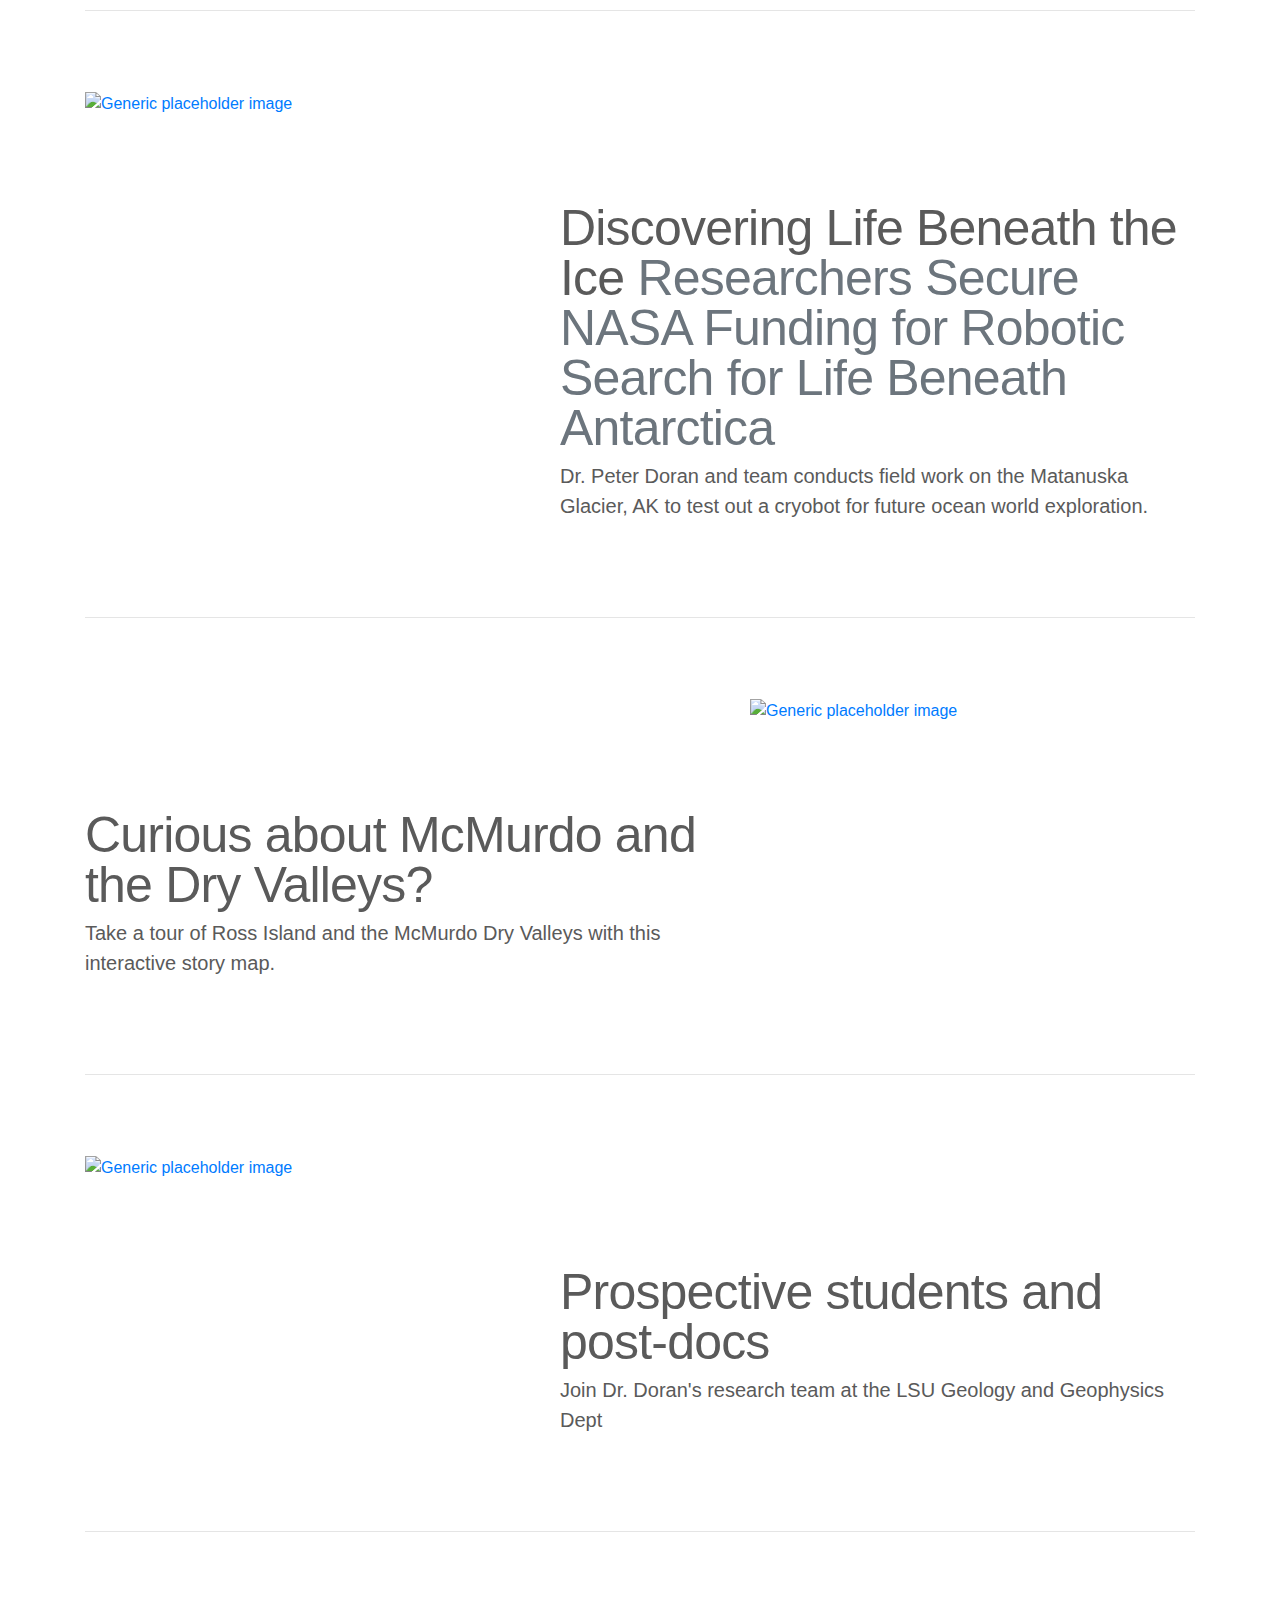
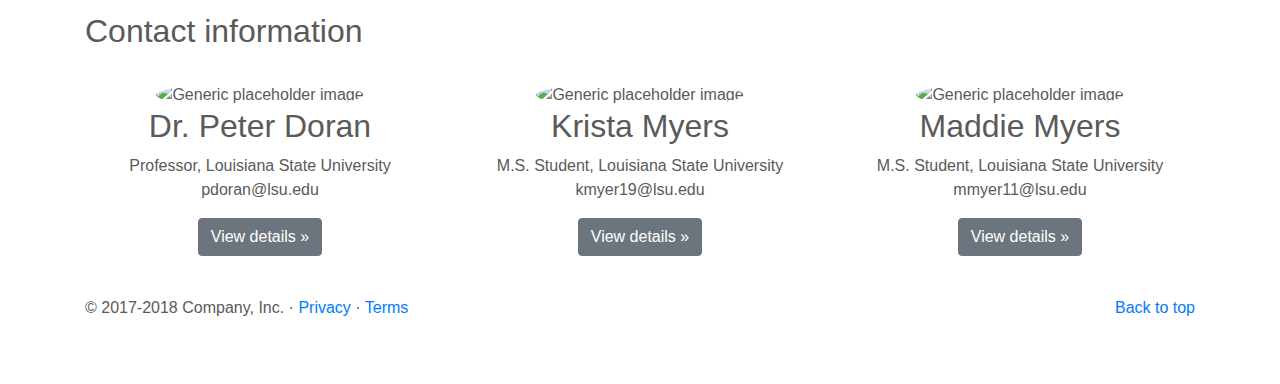
==== commit b1a30c17: "Update" ====
--- a/C511/index.html
+++ b/C511/index.html
@@ -170,11 +170,11 @@
         <hr class="featurette-divider">
 
         <div class="row featurette">
-          <div class="col-md-7">
+          <div class="col-md-7 order-md-2">
             <h2 class="featurette-heading">Prospective students and post-docs</h2>
             <p class="lead">Join Dr. Doran's research team at the LSU Geology and Geophysics Dept</p>
           </div>
-          <div class="col-md-5">
+          <div class="col-md-5 order-md-1">
             <a href="http://www.lsu.edu/science/geology/">
             <img class="featurette-image img-fluid mx-auto" src="https://s3-us-west-2.amazonaws.com/asset.plexuss.com/college/overview_images/1586_louisiana_state_university_and_agricultural_mechanic_college_03.jpg" alt="Generic placeholder image"></a>
           </div>
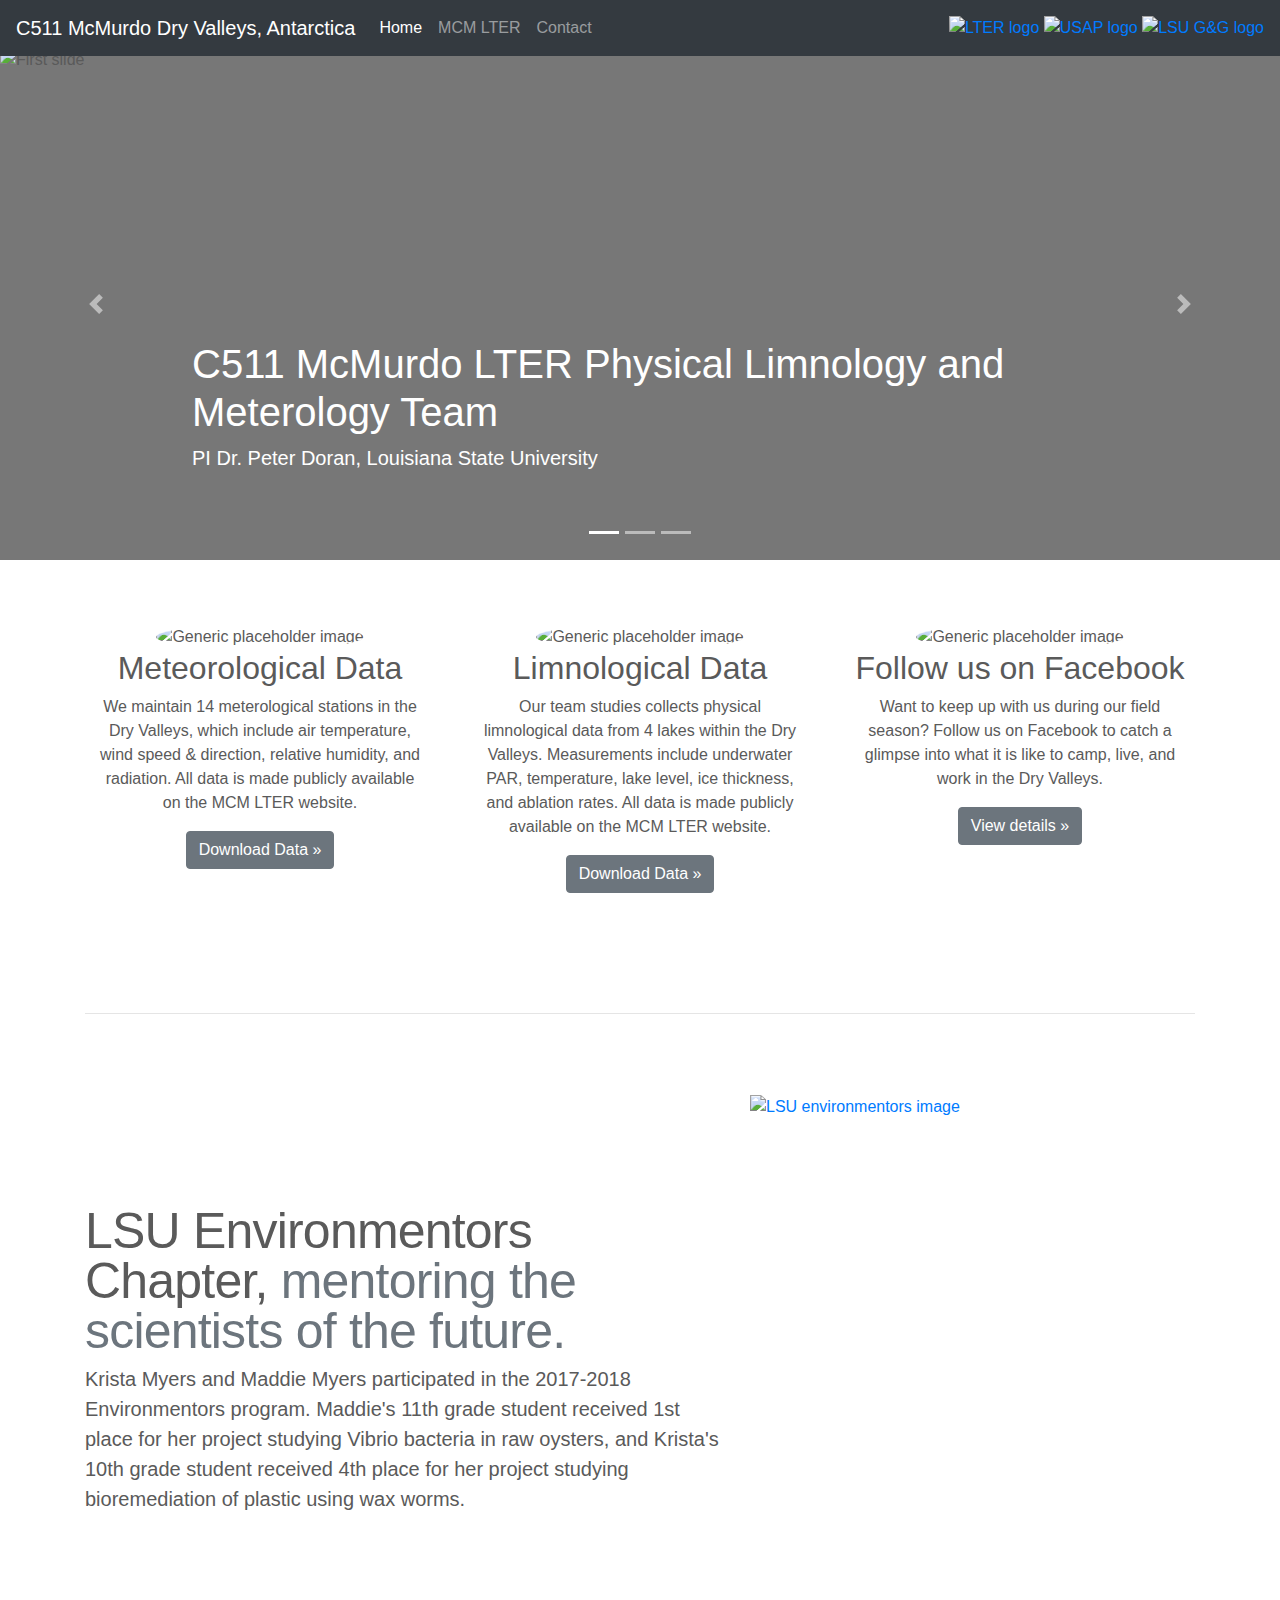
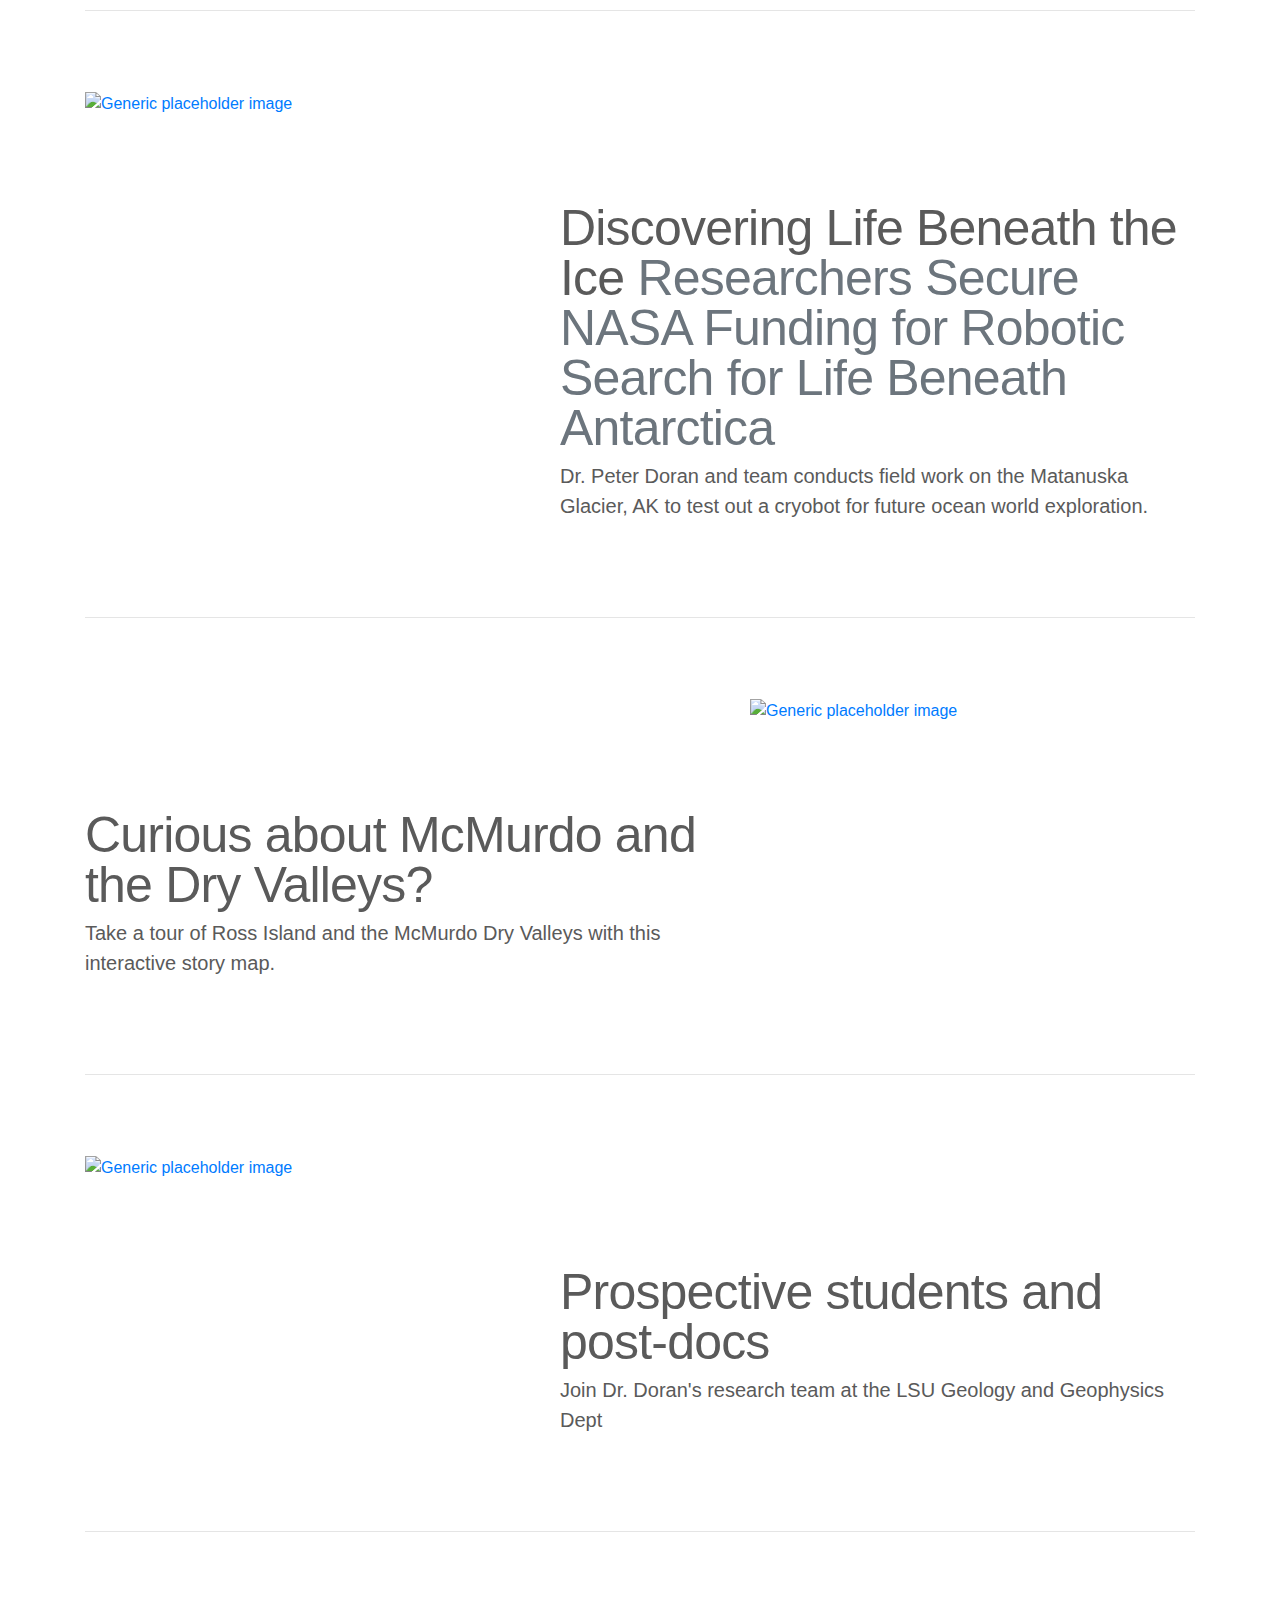
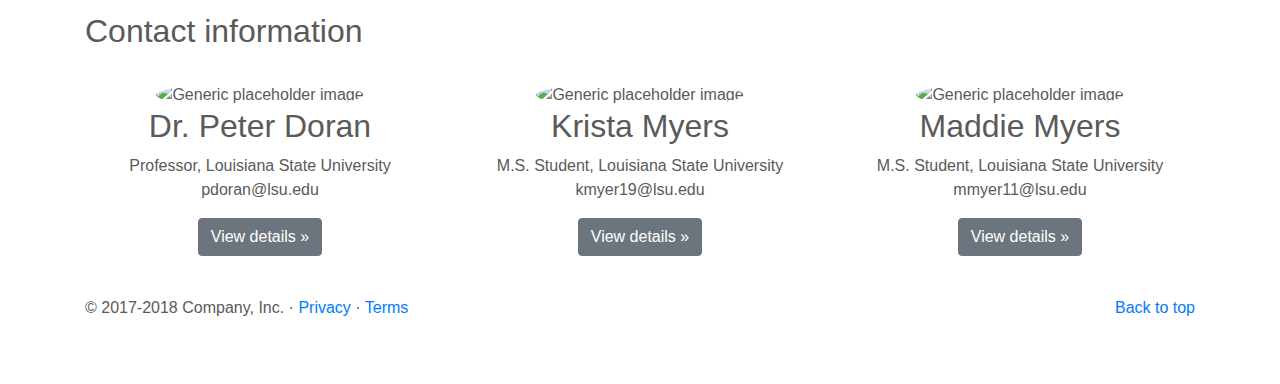
==== commit 3d10206c: "Update" ====
--- a/C511/index.html
+++ b/C511/index.html
@@ -38,8 +38,17 @@
             </li>
           </ul>
           <form class="form-inline mt-2 mt-md-0">
-            <input class="form-control mr-sm-2" type="text" placeholder="Search" aria-label="Search">
-            <button class="btn btn-outline-success my-2 my-sm-0" type="submit">Search</button>
+            <nav id="links">
+              <a href="https://www.mcmlter.org/"><!--McMurdo Dry Valleys LTER website-->
+                <img src="https://www.mcmlter.org/sites/default/files/MCM_bigger_better_trans.png" alt="LTER logo" style="width:60px;height:60px;border:0;">
+              </a>
+              <a href="https://www.usap.gov/"><!--USAP website-->
+                <img src="https://upload.wikimedia.org/wikipedia/commons/thumb/1/1e/USAntarcticProgram-Logo.svg/1200px-USAntarcticProgram-Logo.svg.png" alt="USAP logo" style="width:60px;height:60px;border:0;">
+              </a>
+              <a href="https://sites.google.com/site/professorpeterdoran/"> <!-- About Peter Doran-->
+                <img src="https://pbs.twimg.com/profile_images/774328743766683648/cOCHPOmP.jpg" alt="LSU G&G logo" style="width:60px;height:60px;border:0;">
+              </a>
+            </nav>
           </form>
         </div>
       </nav>
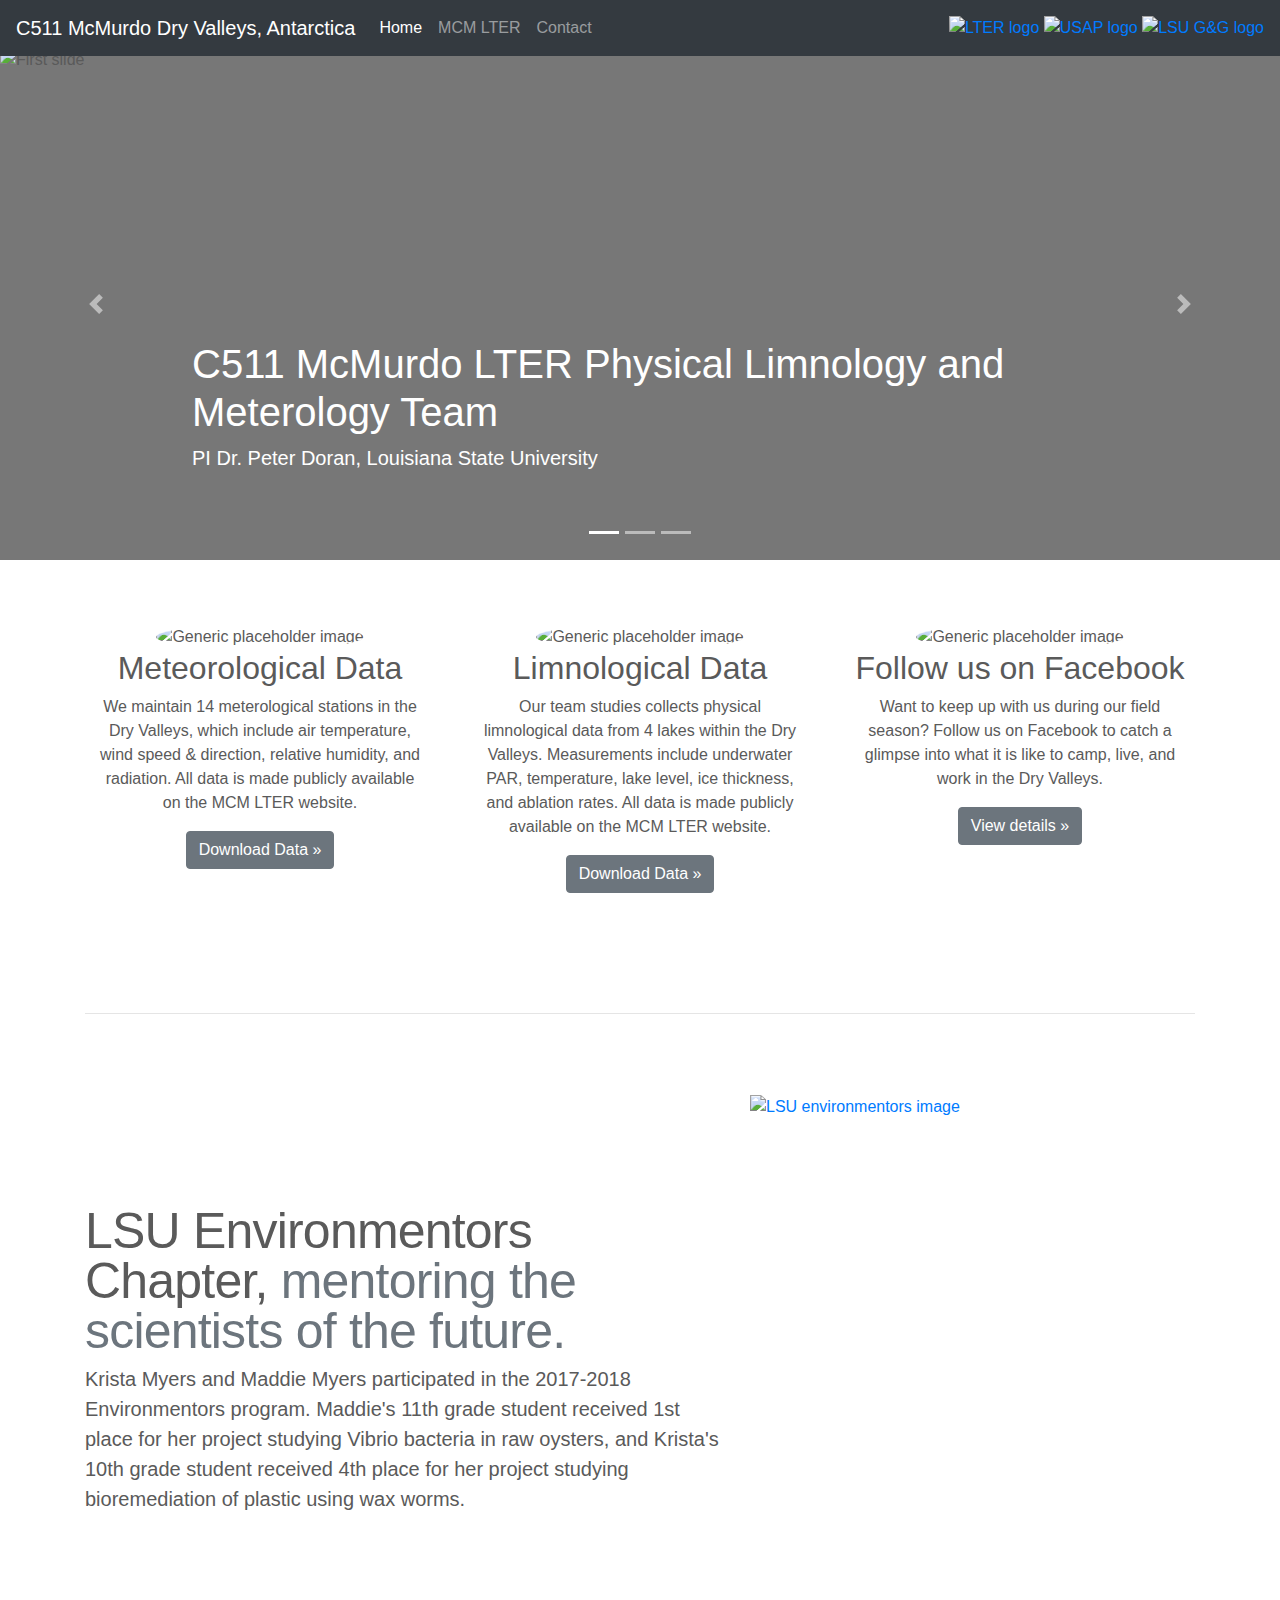
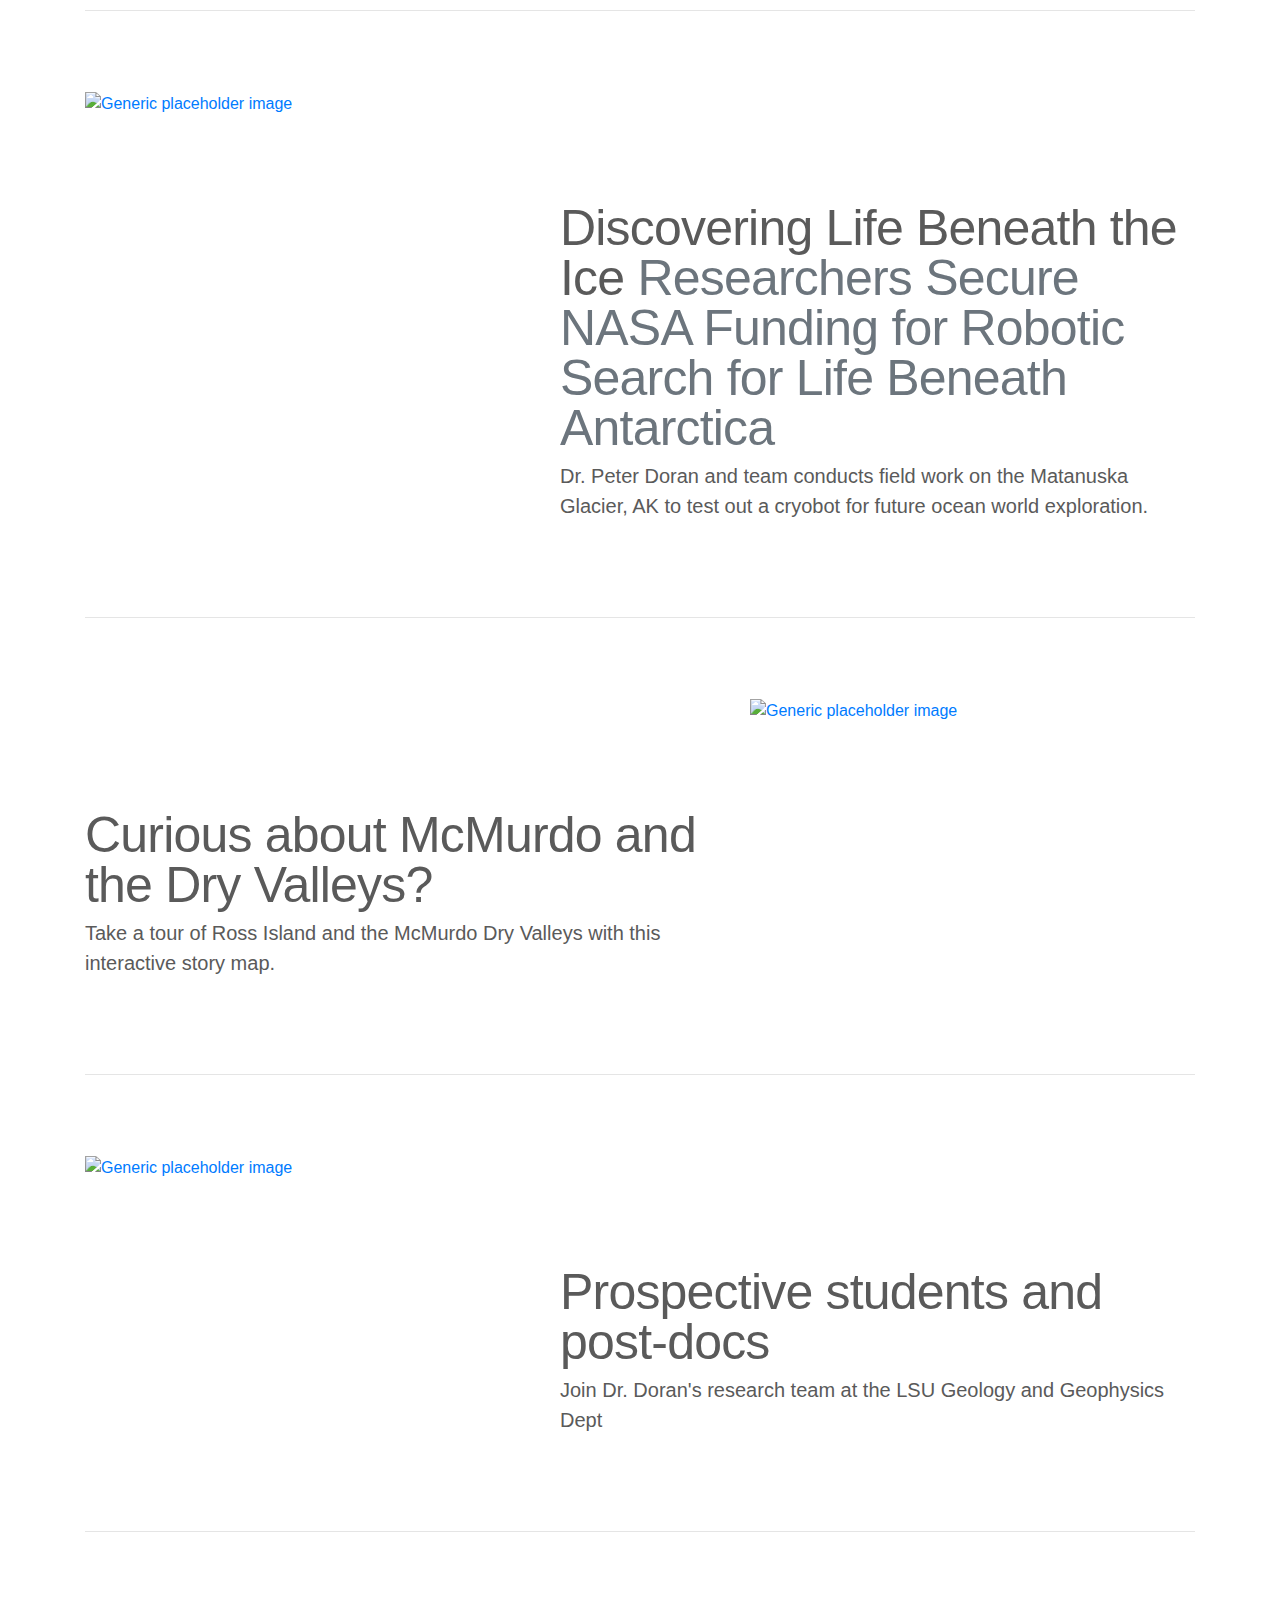
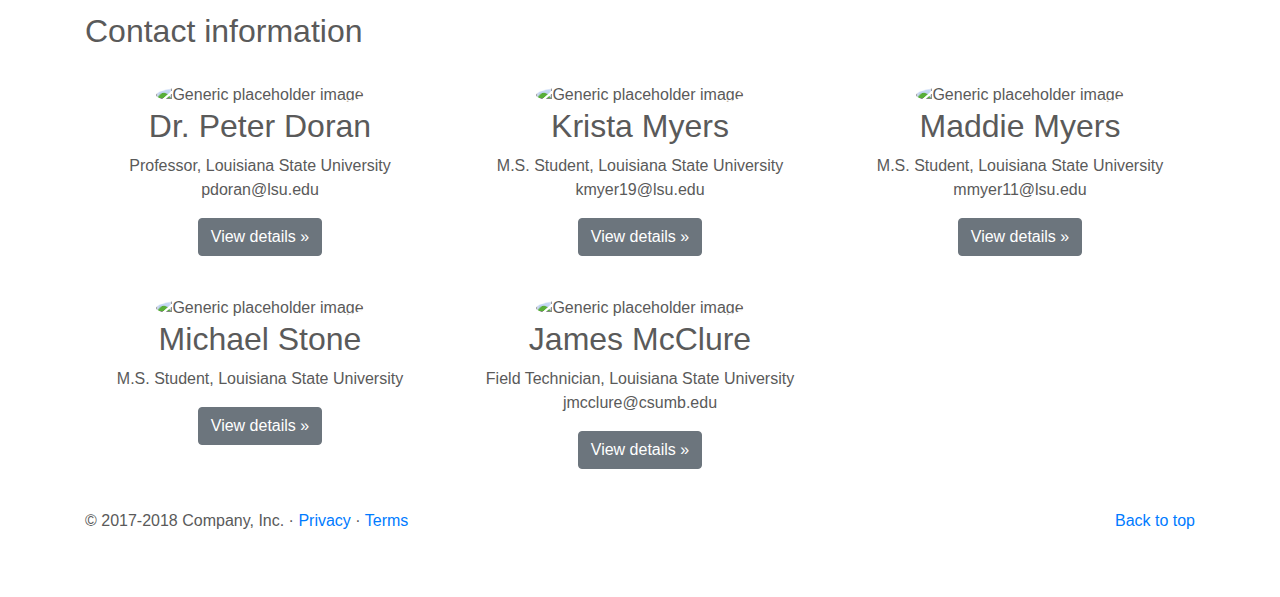
==== commit 70dfaa7a: "Updated contact info" ====
--- a/C511/index.html
+++ b/C511/index.html
@@ -214,11 +214,27 @@
           <p><a class="btn btn-secondary" href="https://www.mcmlter.org/people/krista-myers" role="button">View details &raquo;</a></p>
         </div><!-- /.col-lg-4 -->
         <div class="col-lg-4">
-          <img class="rounded-circle" src="https://www.mcmlter.org/sites/default/files/styles/medium/public/maddie-meyers.jpg?itok=KJkSXu7w" alt="Generic placeholder image" width="140" height="140">
+          <img class="rounded-circle" src="https://scontent-dfw5-1.xx.fbcdn.net/v/t1.0-1/c0.18.240.240/p240x240/20729193_10213986933410600_2310252095579501604_n.jpg?_nc_cat=0&oh=1c85cde037eaf8fac9068b082626bec8&oe=5B60236E" alt="Generic placeholder image" width="140" height="140">
           <h2>Maddie Myers</h2>
           <p>M.S. Student, Louisiana State University <br>mmyer11@lsu.edu</p>
           <p><a class="btn btn-secondary" href="https://www.mcmlter.org/people/maddie-meyers" role="button">View details &raquo;</a></p>
         </div><!-- /.col-lg-4 -->
+        <div class="col-lg-4">
+          <img class="rounded-circle" src="placeholder.JPG" alt="Generic placeholder image" width="140" height="140">
+          <h2>Michael Stone</h2>
+          <p>M.S. Student, Louisiana State University</p>
+          <p><a class="btn btn-secondary" href="#" role="button">View details &raquo;</a></p>
+        </div><!-- /.col-lg-4 -->
+        <div class="col-lg-4">
+          <img class="rounded-circle" src="jamessqr.JPG" alt="Generic placeholder image" width="140" height="140">
+          <h2>James McClure</h2>
+          <p>Field Technician, Louisiana State University <br>jmcclure@csumb.edu</p>
+          <p><a class="btn btn-secondary" href="#" role="button">View details &raquo;</a></p>
+        </div><!-- /.col-lg-4 -->
+
+
+
+
       </div><!-- /.row -->
 
   </div><!-- /.container -->
